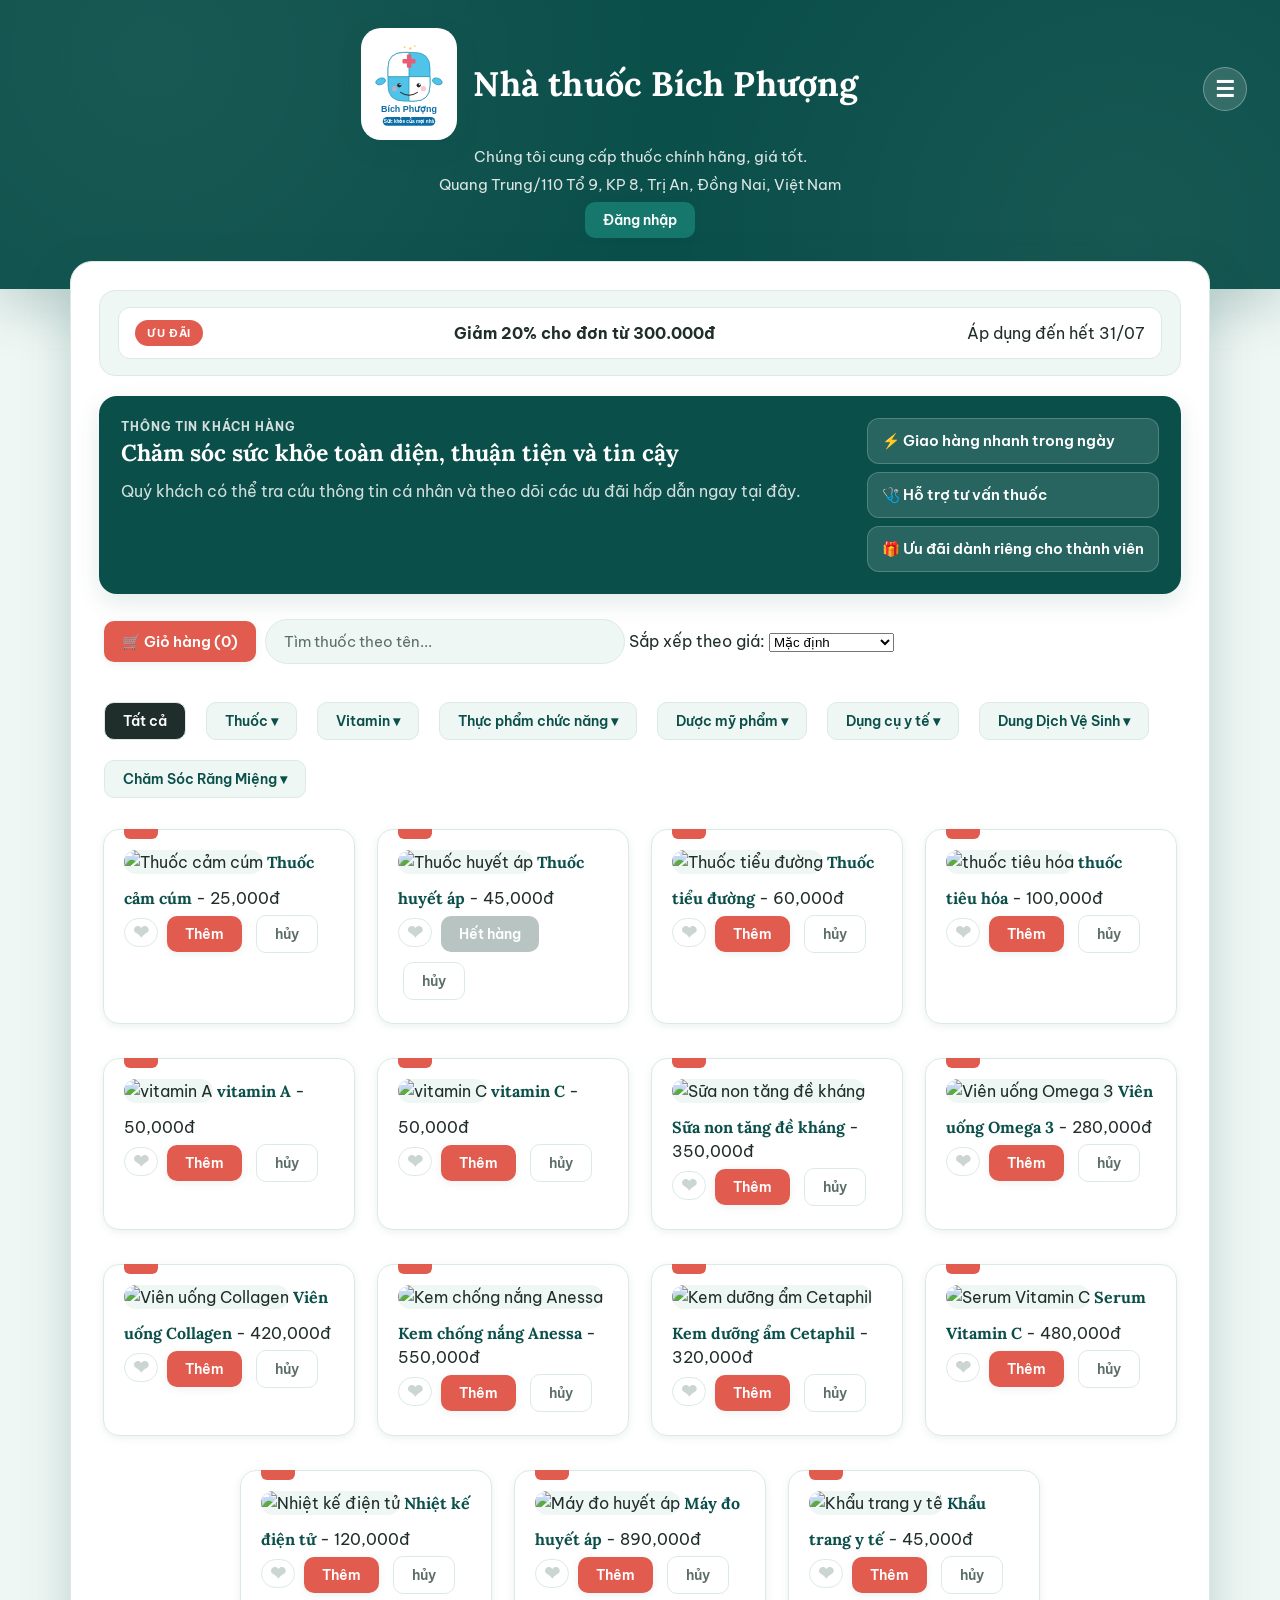
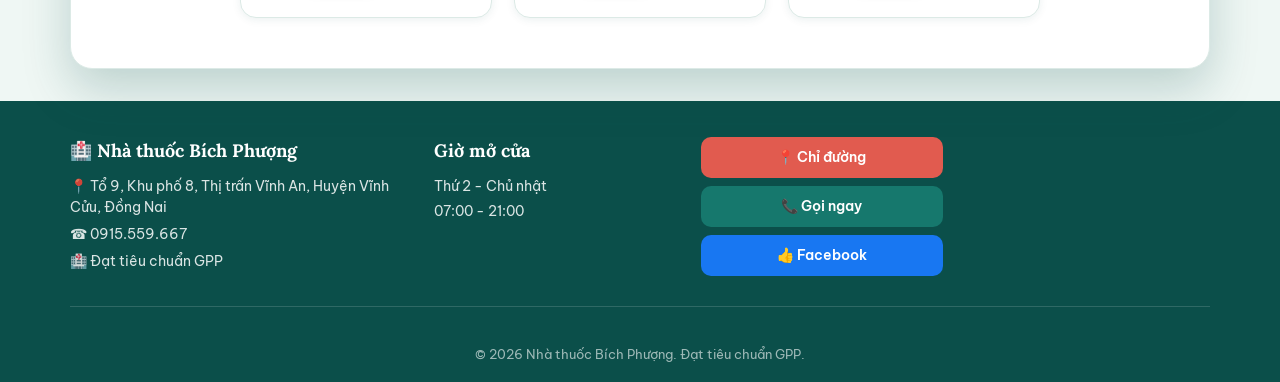
==== index.html @ 880aff7c "update website" ====
<!DOCTYPE html>
<html>

<head>
    <meta charset="UTF-8">
    <title>Nhà thuốc Bích Phượng</title>
    <link rel="stylesheet" href="style.css">
</head>

<body>
    <div class="header">
        <div class="hangTieuDe">
            <img src="linh-vat-bich-phuong-v2.svg" alt="Linh vật Bích Phượng" class="linhVat">
            <h1>Nhà thuốc Bích Phượng</h1>

            <button id="dauBaGach">☰</button>

            <div id="menuBaGach" style="display:none;">
                <div class="mucMenu mucDonHang" data-action="donHang">📋 Đơn hàng của tôi</div>
                <div class="mucMenu mucThongTin" data-action="thongTin">👤 Thông tin cá nhân</div>
                <div class="mucMenu mucYeuThich" id="mucSanPhamYeuThich" data-action="yeuThich">❤️ Lịch sử yêu thích
                </div>
                <div class="mucMenu mucTichDiem" id="mucXemTichDiem" data-action="tichDiem">🎁 Xem tích điểm</div>
                <div id="khungTichDiem" style="display:none;">
                    <p>Điểm hiện tại: <span id="soDiemTich">0</span> điểm</p>
                    <p>1 điểm = 1.000đ</p>
                </div>
                <div class="mucMenu mucHoTro" data-action="hoTro">💬 Hỗ trợ / Liên hệ</div>
            </div>

            <div id="menuChucNang" class="khungMenuChucNang" style="display:none;">
                <div class="khungMenuNoiDung">
                    <div class="khungMenuHeader">
                        <h3 id="tieuDeMenuChucNang">Thông tin</h3>
                        <button id="dongMenuChucNang" type="button">✕</button>
                    </div>
                    <div id="noiDungMenuChucNang" class="khungMenuBody"></div>
                </div>
            </div>
        </div>
        <p>Chúng tôi cung cấp thuốc chính hãng, giá tốt.</p>
        <p>Quang Trung/110 Tổ 9, KP 8, Trị An, Đồng Nai, Việt Nam</p>
        <button id="nutDangNhap">Đăng nhập</button>

        <div class="containerDangNhap" id="containerDangNhap" style="display:none;">

            <div class="formBox formDangKy">
                <form>
                    <h1>Tạo tài khoản</h1>
                    <input type="text" placeholder="Họ tên" id="dkHoTen">
                    <input type="text" placeholder="Tên đăng nhập" id="dkTaiKhoan">
                    <div class="hangMatKhau">
                        <input type="password" placeholder="Mật khẩu" id="dkMatKhau">
                        <button type="button" class="nutHienThiMK" data-target="dkMatKhau">👁️</button>
                    </div>
                    <button type="button" id="nutXacNhanDangKy">Đăng ký</button>

                    <p class="dangnhapbang">Hoặc đăng ký bằng</p>
                    <div class="hangMangXaHoi">
                        <button type="button" class="nutMangXaHoi nutGoogle" data-mang="Gmail">
                            <img src="https://www.google.com/favicon.ico" width="18" alt="Gmail">
                            Gmail
                        </button>
                        <button type="button" class="nutMangXaHoi nutFacebook" data-mang="Facebook">Facebook</button>
                        <button type="button" class="nutMangXaHoi nutZalo" data-mang="Zalo">Zalo</button>
                    </div>
                </form>
            </div>

            <div class="formBox formDangNhap2">
                <form>
                    <h1>Đăng nhập</h1>
                    <input type="text" placeholder="Tên đăng nhập" id="dnTaiKhoan">
                    <div class="hangMatKhau">
                        <input type="password" placeholder="Mật khẩu" id="dnMatKhau">
                        <button type="button" class="nutHienThiMK" data-target="dnMatKhau">👁️</button>
                    </div>
                    <button type="button" id="nutXacNhanDangNhap2">Đăng nhập</button>

                    <p class="dangnhapbang">Hoặc đăng nhập bằng</p>
                    <div class="hangMangXaHoi">
                        <button type="button" class="nutMangXaHoi nutGoogle" data-mang="Gmail">
                            <img src="https://www.google.com/favicon.ico" width="18" alt="Gmail">
                            Gmail
                        </button>
                        <button type="button" class="nutMangXaHoi nutFacebook" data-mang="Facebook">Facebook</button>
                        <button type="button" class="nutMangXaHoi nutZalo" data-mang="Zalo">Zalo</button>
                    </div>
                </form>
            </div>

            <div class="toggleContainer">
                <div class="toggle">
                    <div class="togglePanel toggleLeft">
                        <h1>Chào mừng trở lại!</h1>
                        <p>Đã có tài khoản? Đăng nhập ngay</p>
                        <button type="button" class="nutTrong" id="nutChuyenDangNhap">Đăng nhập</button>
                    </div>
                    <div class="togglePanel toggleRight">
                        <h1>Xin chào!</h1>
                        <p>Chưa có tài khoản? Đăng ký ngay</p>
                        <button type="button" class="nutTrong" id="nutChuyenDangKy">Đăng ký</button>
                    </div>
                </div>
            </div>

            <button type="button" id="dongContainerDangNhap" class="dongContainerDangNhap">✕</button>

        </div>
    </div>

    <div class="noi-dung-chinh">

        <div class="khuVucThongBao">

            <div class="thongBaoStrip">
                <div class="thongBaoItem active">
                    <span class="thongBaoBadge">Ưu đãi</span>
                    <strong>Giảm 20% cho đơn từ 300.000đ</strong>
                    <span>Áp dụng đến hết 31/07</span>
                </div>
                <div class="thongBaoItem">
                    <span class="thongBaoBadge">Sự kiện</span>
                    <strong>Miễn phí giao hàng trong nội thành</strong>
                    <span>Cho đơn hàng từ 200.000đ trở lên</span>
                </div>
                <div class="thongBaoItem">
                    <span class="thongBaoBadge">Thông báo</span>
                    <strong>Nhà thuốc cập nhật hàng mới: vitamin, thực phẩm chức năng</strong>
                    <span>Đặt hàng nhanh chóng, giao tận nơi</span>
                </div>
            </div>
        </div>

        <div id="thongBao" class="thong-bao" aria-live="polite"></div>

        <section class="khuVucHoSo">
            <div class="hoSoCard">
                <div>
                    <p class="tieuDeNho">Thông tin khách hàng</p>
                    <h2>Chăm sóc sức khỏe toàn diện, thuận tiện và tin cậy</h2>
                    <p>Quý khách có thể tra cứu thông tin cá nhân và theo dõi các ưu đãi hấp dẫn ngay tại đây.</p>
                </div>
                <div class="hoSoStats">
                    <div class="statItem">⚡ Giao hàng nhanh trong ngày</div>
                    <div class="statItem">🩺 Hỗ trợ tư vấn thuốc</div>
                    <div class="statItem">🎁 Ưu đãi dành riêng cho thành viên</div>
                </div>
            </div>
        </section>

        <div class="khuVucGioHang">
            <button id="nutGioHangIcon">🛒 Giỏ hàng (<span id="soLuong">0</span>)</button>

            <div id="khungGioHang" style="display:none;">
                <h3>Giỏ hàng của bạn</h3>

                <div id="chiTietGioHang"></div>

                <p class="dongTongTien">Tổng tiền: <span id="tongTien">0</span>đ</p>
                <p class="dongTongTien dongGiamGia" id="dongGiamGia">Giảm giá: 0đ</p>
                <p class="dongTongTien dongDiem" id="dongDiem">Điểm tích lũy: 0 điểm</p>
                <p class="dongTongTien dongCuoi" id="tongSauGiam">Còn lại: 0đ</p>

                <div class="khuVucMaGiamGia">
                    <label for="maGiamGia">Mã giảm giá:</label>
                    <div class="hangMaGiamGia">
                        <input type="text" id="maGiamGia" placeholder="Nhập mã như SALE10">
                        <button type="button" id="nutApDungMaGiamGia">Áp dụng</button>
                        <button type="button" id="nutXoaMaGiamGia">Xóa</button>
                    </div>
                    <p id="thongBaoMaGiamGia" class="thongBaoMaGiamGia">Mã có sẵn: SALE10, WELCOME20</p>
                </div>

                <div class="khuVucTichDiem">
                    <label class="chonDiem">
                        <input type="checkbox" id="dungDiemCheckbox">
                        Dùng điểm tích lũy
                    </label>
                    <p id="thongTinDiemThanhToan" class="thongBaoMaGiamGia">Điểm hiện có: 0 điểm (1 điểm = 1.000đ)</p>
                </div>

                <label for="phuongThucThanhToan">Phương thức thanh toán:</label>
                <select id="phuongThucThanhToan">
                    <option value="tienMat">Tiền mặt</option>
                    <option value="theNganHang">Thẻ ngân hàng</option>
                    <option value="chuyenKhoan">Chuyển khoản</option>
                    <option value="viDienTu">Ví điện tử</option>
                </select>

                <div class="khungThongTinGiaoHang" id="khungThongTinGiaoHang">
                    <button type="button" id="nutThongTinGiaoHang">Thông tin giao hàng</button>

                    <div id="formThongTinGiaoHang" style="display:none;">
                        <label for="hoTenNguoiNhan">Họ tên người nhận:</label>
                        <input type="text" id="hoTenNguoiNhan" placeholder="Nguyễn Văn A">

                        <label for="soDienThoai">Số điện thoại:</label>
                        <input type="tel" id="soDienThoai" placeholder="0123 456 789">

                        <label for="diaChiGiaoHang">Địa chỉ giao hàng:</label>
                        <textarea id="diaChiGiaoHang" rows="3"
                            placeholder="Số nhà, tên đường, phường/xã, quận/huyện, tỉnh/thành"></textarea>

                        <button type="button" id="nutLuuThongTin">Lưu thông tin</button>
                    </div>
                </div>

                <div class="hangNutGioHang">
                    <button id="nutXoaGio">Xóa giỏ hàng</button>
                    <button id="nutThanhToan">Thanh toán</button>
                </div>
            </div>
        </div>

        <input type="text" id="oTimKiem" placeholder="Tìm thuốc theo tên...">
        <label for="oSapXepGia">Sắp xếp theo giá: </label>
        <select id="oSapXepGia">
            <option value="macDinh">Mặc định</option>
            <option value="tang">Giá thấp đến cao</option>
            <option value="giam">Giá cao đến thấp</option>
        </select>

        <div class="menuChinh">
            <button class="nutMoMenu nutTatCa" id="nutTatCaSanPham">Tất cả</button>
            <button class="nutMoMenu" data-nhom="Thuốc">Thuốc ▾</button>
            <button class="nutMoMenu" data-nhom="Vitamin">Vitamin ▾</button>
            <button class="nutMoMenu" data-nhom="Thực phẩm chức năng">Thực phẩm chức năng ▾</button>
            <button class="nutMoMenu" data-nhom="Dược mỹ phẩm">Dược mỹ phẩm ▾</button>
            <button class="nutMoMenu" data-nhom="Dụng cụ y tế">Dụng cụ y tế ▾</button>
            <button class="nutMoMenu" data-nhom="Dung Dịch Vệ Sinh">Dung Dịch Vệ Sinh ▾</button>
            <button class="nutMoMenu" data-nhom="Chăm Sóc Răng Miệng">Chăm Sóc Răng Miệng ▾</button>
        </div>

        <div id="megaMenu" style="display:none;">
            <div class="cotPhai" id="cotPhai"></div>
        </div>

        <div id="khungYeuThich" class="khungYeuThich" style="display:none;">
            <div class="khungYeuThichNoiDung">
                <div class="khungYeuThichHeader">
                    <h3>Danh sách yêu thích</h3>
                    <button id="dongKhungYeuThich" type="button">✕</button>
                </div>
                <div id="noiDungKhungYeuThich" class="khungYeuThichBody"></div>
            </div>
        </div>

        <ol id="dsSanPham"></ol>
    </div>

    <footer class="chanTrang">
        <div class="chanTrangNoiDung">

            <div class="chanTrangCot">
                <h3 class="chanTrangTieuDe">🏥 Nhà thuốc Bích Phượng</h3>
                <p class="chanTrangDong">📍 Tổ 9, Khu phố 8, Thị trấn Vĩnh An, Huyện Vĩnh Cửu, Đồng Nai</p>
                <p class="chanTrangDong">☎ 0915.559.667</p>
                <p class="chanTrangDong">🏥 Đạt tiêu chuẩn GPP</p>
            </div>

            <div class="chanTrangCot">
                <h3 class="chanTrangTieuDe">Giờ mở cửa</h3>
                <div class="gioMoCua">
                    <p>Thứ 2 - Chủ nhật</p>
                    <p>07:00 - 21:00</p>
                </div>
            </div>

            <div class="chanTrangCot chanTrangNutHanhDong">
                <a class="nutChiDuong"
                    href="https://www.google.com/maps/search/?api=1&query=Nh%C3%A0+thu%E1%BB%91c+B%C3%ADch+Ph%C6%B0%E1%BB%A3ng+T%E1%BB%95+9+Khu+ph%E1%BB%91+8+Th%E1%BB%8B+tr%E1%BA%A5n+V%C4%A9nh+An+Huy%E1%BB%87n+V%C4%A9nh+C%E1%BB%ADu+%C4%90%E1%BB%93ng+Nai"
                    target="_blank" rel="noopener noreferrer">
                    📍 Chỉ đường
                </a>

                <a class="nutGoiDien" href="tel:0915559667">
                    📞 Gọi ngay
                </a>

                <a class="nutFacebook"
                    href="https://www.facebook.com/search/top?q=Nh%C3%A0%20thu%E1%BB%91c%20B%C3%ADch%20Ph%C6%B0%E1%BB%A3ng%20%C4%90%E1%BB%93ng%20Nai"
                    target="_blank" rel="noopener noreferrer">
                    👍 Facebook
                </a>
            </div>

        </div>

        <p class="chanTrangBanQuyen">© 2026 Nhà thuốc Bích Phượng. Đạt tiêu chuẩn GPP.</p>
    </footer>

    <script src="script.js"></script>
</body>

</html>
---- style.css ----
@import url('https://fonts.googleapis.com/css2?family=Lora:ital,wght@0,500;0,600;0,700;1,500&family=Be+Vietnam+Pro:wght@400;500;600;700&display=swap');

* {
    box-sizing: border-box;
}

:root {
    --pine: #0B4F4A;
    --teal: #16786D;
    --mint: #EFF7F4;
    --white: #FFFFFF;
    --clay: #E15B4F;
    --clay-dark: #C8453A;
    --ink: #1F2D2B;
    --ink-soft: #5C6E6A;
    --line: #DCEAE6;
    --shadow-sm: 0 2px 8px rgba(11, 79, 74, 0.08);
    --shadow-md: 0 8px 24px rgba(11, 79, 74, 0.12);
    --shadow-lg: 0 20px 48px rgba(11, 79, 74, 0.22);
}

html {
    scroll-behavior: smooth;
}

body {
    font-family: "Be Vietnam Pro", "Segoe UI", sans-serif;
    background: var(--mint);
    margin: 0;
    padding: 0;
    color: var(--ink);
    font-size: 16px;
    line-height: 1.5;
}

h1,
h2,
h3 {
    font-family: "Lora", serif;
}

/*  hàng tiêu đề  */
.header {
    background: var(--pine);
    background-image: radial-gradient(circle at 12% 20%, rgba(255, 255, 255, 0.06) 0, transparent 45%),
        radial-gradient(circle at 88% 80%, rgba(255, 255, 255, 0.05) 0, transparent 40%);
    color: var(--white);
    padding: 28px 24px 46px;
    text-align: center;
    position: relative;
    box-shadow: var(--shadow-lg);
}

.hangTieuDe {
    display: flex;
    align-items: center;
    justify-content: center;
    gap: 16px;
    flex-wrap: wrap;
    position: relative;
    padding-right: 60px;
}

.linhVat {
    width: 96px;
    background: var(--white);
    border-radius: 20px;
    padding: 6px;
    box-shadow: var(--shadow-md);
}

.header h1 {
    color: var(--white);
    margin: 0;
    font-size: 34px;
    font-weight: 700;
    letter-spacing: 0.2px;
}

.header p {
    color: rgba(255, 255, 255, 0.86);
    margin: 6px 0 0;
    font-size: 15px;
}

/* phần chính  */
.noi-dung-chinh {
    background: var(--white);
    max-width: 1140px;
    margin: -28px auto 32px;
    padding: 28px;
    border-radius: 22px;
    box-shadow: var(--shadow-lg);
    position: relative;
    border: 1px solid var(--line);
}

p {
    font-size: 16px;
}

/*  Ô TÌM KIẾM  */
#oTimKiem {
    padding: 12px 18px;
    width: 100%;
    max-width: 360px;
    border: 1.5px solid var(--line);
    border-radius: 999px;
    font-size: 15px;
    margin-bottom: 14px;
    outline: none;
    font-family: inherit;
    background: var(--mint);
    color: var(--ink);
}

#oTimKiem::placeholder {
    color: var(--ink-soft);
}

#oTimKiem:focus {
    border-color: var(--teal);
    background: var(--white);
    box-shadow: 0 0 0 3px rgba(22, 120, 109, 0.15);
}

/*  ĐĂNG NHẬP (form nhanh)  */
#formDangNhap {
    position: fixed;
    top: 50%;
    left: 50%;
    transform: translate(-50%, -50%);
    background: var(--white);
    padding: 30px;
    border-radius: 18px;
    box-shadow: var(--shadow-lg);
    z-index: 100;
    width: min(92vw, 360px);
}

#formDangNhap input {
    display: block;
    width: 100%;
    padding: 10px 12px;
    margin: 8px 0;
    border: 1.5px solid var(--line);
    border-radius: 10px;
    font-family: inherit;
}

.hangMatKhau {
    display: flex;
    align-items: center;
    gap: 6px;
}

.hangMatKhau input {
    flex: 1;
}

.hoacDangNhapBang,
.dangnhapbang {
    text-align: center;
    color: var(--ink-soft);
    font-size: 13px;
    margin: 16px 0 10px;
    text-transform: uppercase;
    letter-spacing: 0.06em;
}

.hangMangXaHoi {
    display: flex;
    flex-direction: column;
    gap: 8px;
}

.nutMangXaHoi {
    display: flex;
    align-items: center;
    justify-content: center;
    gap: 8px;
    width: 100%;
    background: var(--white);
    color: var(--ink);
    border: 1.5px solid var(--line);
    box-shadow: none;
}

.nutGoogle:hover {
    background: #fdeceb;
}

.nutFacebook {
    background: #1877f2;
    color: #fff;
    border-color: #1877f2;
}

.nutFacebook:hover {
    background: #145dbf;
}

.nutZalo {
    background: #0068ff;
    color: #fff;
    border-color: #0068ff;
}

.nutZalo:hover {
    background: #0052cc;
}

/* NÚT DANH MỤC  MENU CHÍNH  */
.danhmuc {
    background: var(--white);
    color: var(--teal);
    border: 1.5px solid var(--line);
    border-radius: 999px;
    padding: 8px 16px;
    font-size: 14px;
    cursor: pointer;
    font-weight: 600;
}

.danhmuc:hover {
    background: var(--teal);
    color: var(--white);
}

.menuChinh {
    display: flex;
    gap: 10px;
    margin: 14px 0 18px;
    position: relative;
    flex-wrap: wrap;
}

.nutMoMenu {
    background: var(--mint);
    color: var(--pine);
    border: 1.5px solid var(--line);
    box-shadow: none;
    font-weight: 600;
}

.nutMoMenu:hover {
    background: var(--pine);
    color: var(--white);
    border-color: var(--pine);
}

.nutTatCa {
    background: var(--ink);
    color: var(--white);
}

.nutTatCa:hover {
    background: #000;
}

#megaMenu {
    position: absolute;
    background: var(--white);
    border: 1px solid var(--line);
    box-shadow: var(--shadow-lg);
    display: flex;
    width: 520px;
    z-index: 50;
    border-radius: 18px;
    overflow: hidden;
    margin-top: 8px;
}

.cotPhai {
    flex: 1;
    padding: 16px;
    display: flex;
    flex-wrap: wrap;
    align-content: flex-start;
    gap: 8px;
}

.mucCotPhai {
    padding: 7px 14px;
    background: var(--mint);
    border-radius: 999px;
    cursor: pointer;
    font-size: 14px;
    color: var(--pine);
    font-weight: 600;
}

.mucCotPhai:hover {
    background: var(--teal);
    color: var(--white);
}

/*  DANH SÁCH SẢN PHẨM  */
ol {
    display: flex;
    justify-content: center;
    flex-wrap: wrap;
    gap: 22px;
    padding: 0;
    margin-top: 20px;
}

li {
    position: relative;
    background: var(--white);
    border: 1px solid var(--line);
    border-radius: 16px;
    padding: 20px 20px 18px;
    margin: 6px 0;
    list-style: none;
    width: 252px;
    text-align: left;
    box-shadow: var(--shadow-sm);
    transition: transform 0.22s ease, box-shadow 0.22s ease;
    animation: hienLen 0.4s ease;
}

li::before {
    content: "";
    position: absolute;
    top: -1px;
    left: 20px;
    width: 34px;
    height: 10px;
    background: var(--clay);
    border-radius: 0 0 6px 6px;
}

li:hover {
    transform: translateY(-6px);
    box-shadow: var(--shadow-md);
    border-color: var(--teal);
}

li img {
    width: 100%;
    height: 140px;
    object-fit: cover;
    border-radius: 12px;
    margin-bottom: 12px;
    background: var(--mint);
}

.tenSanPham {
    font-weight: 700;
    cursor: pointer;
    color: var(--pine);
    font-family: "Lora", serif;
    font-size: 16px;
}

.chitiet {
    background: var(--mint);
    padding: 10px 12px;
    margin-top: 10px;
    border-radius: 10px;
    font-size: 13px;
    text-align: left;
    color: var(--ink-soft);
    border-left: 3px solid var(--clay);
}

@keyframes hienLen {
    from {
        opacity: 0;
        transform: translateY(14px);
    }

    to {
        opacity: 1;
        transform: translateY(0);
    }
}

/*  NÚT BẤM (chung)  */
button {
    background: var(--teal);
    color: var(--white);
    border: none;
    border-radius: 10px;
    padding: 9px 18px;
    margin: 5px;
    font-size: 14px;
    font-weight: 600;
    cursor: pointer;
    font-family: inherit;
    box-shadow: var(--shadow-sm);
    transition: transform 0.15s ease, box-shadow 0.15s ease, background 0.15s ease;
}

button:hover {
    background: var(--pine);
    transform: translateY(-1px);
    box-shadow: var(--shadow-md);
}

button:active {
    transform: translateY(0);
}

button:disabled {
    background: #b7c4c1;
    color: #fff;
    cursor: not-allowed;
    box-shadow: none;
    transform: none;
}

.nutThemGio {
    background: var(--clay);
}

.nutThemGio:hover {
    background: var(--clay-dark);
}

.nutbogio {
    background: var(--white);
    color: var(--ink-soft);
    border: 1.5px solid var(--line);
    box-shadow: none;
}

.nutbogio:hover {
    background: var(--mint);
    color: var(--ink);
}

.nutYeuThich {
    background: var(--white);
    color: #cbd6d3;
    border: 1.5px solid var(--line);
    box-shadow: none;
    padding: 4px 8px;
    margin: 8px 0 0 0;
    font-size: 19px;
    border-radius: 999px;
    line-height: 1;
}

.nutYeuThich:hover {
    transform: scale(1.08);
    box-shadow: none;
}

.nutYeuThich.active {
    background: #fdeceb;
    color: var(--clay);
    border-color: #f4c3bd;
}

/* GIỎ HÀNG  */
.khuVucGioHang {
    position: relative;
    display: inline-block;
    margin-bottom: 16px;
}

#nutGioHangIcon {
    font-size: 15px;
    padding: 11px 18px;
    background: var(--clay);
    color: var(--white);
}

#nutGioHangIcon:hover {
    background: var(--clay-dark);
}

#khungGioHang {
    position: absolute;
    top: 52px;
    left: 0;
    background: var(--white);
    border: 1px solid var(--line);
    border-radius: 18px;
    box-shadow: var(--shadow-lg);
    padding: 22px;
    width: 350px;
    z-index: 80;
}

#khungGioHang h3 {
    margin: 0 0 6px;
    color: var(--pine);
}

#chiTietGioHang {
    font-size: 14px;
    margin-bottom: 10px;
    max-height: 190px;
    overflow-y: auto;
    padding-right: 4px;
}

.sanPhamTrongGio {
    text-align: left;
}

.sanPhamTrongGio p {
    margin: 2px 0;
    font-size: 14px;
}

.sanPhamTrongGio hr {
    border: none;
    border-top: 1px solid var(--line);
    margin: 10px 0;
}

.dongTongTien {
    font-weight: 700;
    font-size: 16px;
    border-top: 1px solid var(--line);
    padding-top: 10px;
    color: var(--pine);
    font-family: "Lora", serif;
}

.dongGiamGia {
    font-size: 14px;
    color: var(--clay-dark);
    font-weight: 600;
}

.dongCuoi {
    color: var(--pine);
    font-size: 15px;
}

#khungGioHang select {
    width: 100%;
    padding: 10px;
    border-radius: 10px;
    border: 1.5px solid var(--line);
    margin: 8px 0;
    font-family: inherit;
}

.khuVucMaGiamGia {
    margin: 10px 0 12px;
    padding: 12px;
    border: 1.5px dashed var(--teal);
    border-radius: 12px;
    background: var(--mint);
}

.khuVucTichDiem {
    margin: 8px 0 12px;
    padding: 12px;
    border: 1.5px dashed var(--clay);
    border-radius: 12px;
    background: #fdf3f2;
}

.chonDiem {
    display: flex;
    align-items: center;
    gap: 8px;
    font-weight: 600;
    color: var(--clay-dark);
}

.chonDiem input {
    width: auto;
    margin: 0;
}

.hangMaGiamGia {
    display: flex;
    gap: 6px;
    flex-wrap: wrap;
    margin-top: 6px;
}

#maGiamGia {
    flex: 1;
    min-width: 140px;
    margin: 0;
}

#nutApDungMaGiamGia,
#nutXoaMaGiamGia {
    padding: 8px 10px;
    margin: 0;
}

.thongBaoMaGiamGia {
    margin: 6px 0 0;
    font-size: 12px;
    color: var(--ink-soft);
}

#khungGioHang input,
#khungGioHang textarea {
    width: 100%;
    padding: 10px;
    border-radius: 10px;
    border: 1.5px solid var(--line);
    margin: 4px 0 8px;
    font-size: 14px;
    font-family: inherit;
}

.khungThongTinGiaoHang {
    margin-top: 10px;
    display: flex;
    flex-direction: column;
}

#nutThongTinGiaoHang {
    width: 100%;
    margin: 0 0 8px;
    background: var(--pine);
}

#formThongTinGiaoHang {
    display: flex;
    flex-direction: column;
    gap: 4px;
    padding: 12px;
    border: 1px solid var(--line);
    border-radius: 12px;
    background: var(--mint);
}

#formThongTinGiaoHang input,
#formThongTinGiaoHang textarea {
    margin: 0 0 6px;
}

.hangNutGioHang {
    display: flex;
    gap: 8px;
    margin-top: 10px;
}

.hangNutGioHang button {
    flex: 1;
}

.hangNutGioHang #nutThanhToan {
    background: var(--clay);
}

.hangNutGioHang #nutThanhToan:hover {
    background: var(--clay-dark);
}

/*  THÔNG BÁO KHUYẾN MÃI  */
.khuVucThongBao {
    margin: 0 0 20px;
    padding: 16px 18px;
    border-radius: 16px;
    background: var(--mint);
    border: 1px solid var(--line);
}

.thongBaoStrip {
    display: grid;
    gap: 10px;
}

.thongBaoItem {
    display: none;
    align-items: center;
    justify-content: space-between;
    gap: 12px;
    padding: 12px 16px;
    border-radius: 12px;
    background: var(--white);
    color: var(--ink);
    border: 1px solid var(--line);
}

.thongBaoItem.active {
    display: flex;
    flex-wrap: wrap;
}

.thongBaoBadge {
    display: inline-flex;
    align-items: center;
    justify-content: center;
    padding: 5px 12px;
    border-radius: 999px;
    background: var(--clay);
    color: var(--white);
    font-size: 11px;
    font-weight: 700;
    text-transform: uppercase;
    letter-spacing: 0.06em;
}

/*   MENU ba gạch */
#dauBaGach {
    position: absolute;
    top: 50%;
    right: 4px;
    transform: translateY(-50%);
    background: rgba(255, 255, 255, 0.14);
    color: var(--white);
    border: 1.5px solid rgba(255, 255, 255, 0.3);
    border-radius: 999px;
    font-size: 22px;
    cursor: pointer;
    box-shadow: none;
    padding: 8px 12px;
    width: 44px;
    height: 44px;
    display: inline-flex;
    align-items: center;
    justify-content: center;
    z-index: 10;
}

#dauBaGach:hover {
    background: rgba(255, 255, 255, 0.24);
}

#dauBaGach:focus-visible {
    outline: 2px solid #fff;
    outline-offset: 2px;
}

#menuBaGach {
    position: absolute;
    top: calc(100% + 10px);
    right: 0;
    width: 270px;
    background: var(--white);
    border-radius: 14px;
    box-shadow: var(--shadow-lg);
    display: none;
    z-index: 999;
    overflow: hidden;
    border: 1px solid var(--line);
}

.mucMenu {
    padding: 13px 16px;
    cursor: pointer;
    border-bottom: 1px solid var(--line);
    color: var(--ink);
    display: flex;
    align-items: center;
    gap: 10px;
    transition: background 0.18s ease, transform 0.18s ease;
    font-weight: 500;
}

.mucMenu:last-child {
    border-bottom: none;
}

.mucMenu:hover {
    background: var(--mint);
    color: var(--pine);
    transform: translateX(3px);
}

#khungTichDiem {
    padding: 12px 16px;
    background: #fdf3f2;
    color: var(--clay-dark);
    border-bottom: 1px solid #f4c3bd;
}

#khungTichDiem p {
    margin: 4px 0;
    font-size: 14px;
}

.dongDiem {
    font-size: 14px;
    color: var(--clay-dark);
    font-weight: 600;
}

/*  khung chức năng */
.khungMenuChucNang {
    position: fixed;
    inset: 0;
    background: rgba(11, 40, 37, 0.55);
    display: flex;
    align-items: center;
    justify-content: center;
    padding: 20px;
    z-index: 400;
}

.khungMenuNoiDung {
    width: min(92vw, 480px);
    background: var(--white);
    border-radius: 18px;
    box-shadow: var(--shadow-lg);
    overflow: hidden;
}

.khungMenuHeader {
    display: flex;
    align-items: center;
    justify-content: space-between;
    padding: 16px 18px;
    border-bottom: 1px solid var(--line);
    background: var(--mint);
}

.khungMenuHeader h3 {
    margin: 0;
    color: var(--pine);
    font-size: 19px;
}

.khungMenuHeader button {
    margin: 0;
    padding: 6px 10px;
    background: var(--white);
    color: var(--pine);
    box-shadow: none;
}

.khungMenuBody {
    padding: 18px;
    color: var(--ink);
}

.khungMenuBody .bangThongTin {
    display: grid;
    gap: 8px;
}

.khungMenuBody .hangThongTin {
    padding: 11px 14px;
    border-radius: 10px;
    background: var(--mint);
    border: 1px solid var(--line);
    font-size: 14.5px;
}

.khungMenuBody .hangThongTin strong {
    color: var(--pine);
}

.hangNutYeuCauDangNhap {
    margin-top: 14px;
    text-align: center;
}

.khungMenuBody .nutKhungMenu {
    margin: 10px 0 0;
    padding: 9px 14px;
    background: var(--clay);
}

/* YÊU THÍCH  */
.khungYeuThich {
    position: fixed;
    inset: 0;
    background: rgba(11, 40, 37, 0.55);
    display: flex;
    align-items: center;
    justify-content: center;
    padding: 20px;
    z-index: 300;
}

.khungYeuThichNoiDung {
    width: min(92vw, 560px);
    max-height: 80vh;
    overflow: hidden;
    background: var(--white);
    border-radius: 20px;
    box-shadow: var(--shadow-lg);
}

.khungYeuThichHeader {
    display: flex;
    align-items: center;
    justify-content: space-between;
    padding: 18px 20px;
    border-bottom: 1px solid var(--line);
    background: var(--mint);
}

.khungYeuThichHeader h3 {
    margin: 0;
    color: var(--pine);
    font-family: "Lora", serif;
}

.khungYeuThichHeader button {
    margin: 0;
    padding: 6px 10px;
    background: var(--white);
    color: var(--pine);
    box-shadow: none;
}

.khungYeuThichBody {
    padding: 18px 20px;
    max-height: calc(80vh - 74px);
    overflow-y: auto;
}

.mucYeuThich {
    display: flex;
    align-items: center;
    justify-content: space-between;
    gap: 12px;
    padding: 12px 0;
    border-bottom: 1px solid var(--line);
}

.mucYeuThich:last-child {
    border-bottom: none;
}

.mucYeuThich strong {
    display: block;
    color: var(--pine);
    font-family: "Lora", serif;
}

.mucYeuThich span {
    color: var(--clay-dark);
    font-size: 14px;
    font-weight: 600;
}

.hangNutYeuThichKhung {
    display: flex;
    gap: 8px;
    flex-wrap: wrap;
}

.hangNutYeuThichKhung button {
    margin: 0;
    padding: 8px 12px;
    font-size: 13px;
}

.nutBoYeuThichKhung {
    background: var(--clay);
}

.nutBoYeuThichKhung:hover {
    background: var(--clay-dark);
}

/*  HỒ SƠ KHÁCH HÀNG*/
.khuVucHoSo {
    margin: 18px 0 22px;
}

.hoSoCard {
    display: flex;
    justify-content: space-between;
    gap: 20px;
    padding: 22px;
    border-radius: 18px;
    background: var(--pine);
    color: var(--white);
    box-shadow: var(--shadow-md);
}

.tieuDeNho {
    margin: 0 0 6px;
    color: rgba(255, 255, 255, 0.75);
    font-size: 12px;
    font-weight: 700;
    text-transform: uppercase;
    letter-spacing: 0.08em;
}

.hoSoCard h2 {
    margin: 0 0 8px;
    color: var(--white);
    font-size: 23px;
}

.hoSoCard p {
    margin: 0;
    color: rgba(255, 255, 255, 0.82);
}

.hoSoStats {
    display: grid;
    gap: 8px;
    min-width: 240px;
}

.statItem {
    padding: 11px 14px;
    border-radius: 12px;
    background: rgba(255, 255, 255, 0.12);
    color: var(--white);
    border: 1px solid rgba(255, 255, 255, 0.2);
    font-weight: 600;
    font-size: 14.5px;
}

/*  THÔNG BÁO NHANH  */
.thong-bao {
    position: fixed;
    top: 18px;
    right: 18px;
    z-index: 999;
    display: flex;
    flex-direction: column;
    gap: 8px;
    pointer-events: none;
}

.thong-bao .thongItem {
    background: var(--pine);
    color: var(--white);
    padding: 12px 18px;
    border-radius: 999px;
    box-shadow: var(--shadow-lg);
    min-width: 220px;
    animation: slideIn 0.25s ease;
    font-size: 14px;
    font-weight: 500;
}

.thong-bao .thongItem.success {
    background: #1a8f5e;
}

.thong-bao .thongItem.error {
    background: var(--clay-dark);
}

@keyframes slideIn {
    from {
        opacity: 0;
        transform: translateY(-8px);
    }

    to {
        opacity: 1;
        transform: translateY(0);
    }
}

/*  ĐĂNG NHẬP  ĐĂNG KÝ TRƯỢT  */
.containerDangNhap {
    position: fixed;
    top: 50%;
    left: 50%;
    transform: translate(-50%, -50%);
    width: min(92vw, 720px);
    min-height: 480px;
    background: var(--white);
    border-radius: 26px;
    box-shadow: var(--shadow-lg);
    overflow: hidden;
    z-index: 100;
}

.containerDangNhap h1 {
    font-size: 26px;
    margin: 0 0 6px;
}

.containerDangNhap .formBox {
    position: absolute;
    top: 0;
    height: 100%;
    width: 50%;
    display: flex;
    align-items: center;
    color: var(--ink);
    text-align: center;
    padding: 40px;
    z-index: 1;
    transition: 0.6s ease-in-out 1.2s, visibility 0s 1.2s;
}

.containerDangNhap .formBox form {
    width: 100%;
}

.containerDangNhap .formBox input {
    width: 100%;
    padding: 11px 12px;
    margin: 8px 0;
    border: 1.5px solid var(--line);
    border-radius: 10px;
    font-family: inherit;
}

.containerDangNhap .hangMatKhau {
    display: flex;
    align-items: center;
    gap: 5px;
}

.containerDangNhap .hangMatKhau input {
    flex: 1;
}

.containerDangNhap .dangnhapbang {
    font-size: 12px;
    margin: 12px 0 8px;
    color: var(--ink-soft);
}

.containerDangNhap .hangMangXaHoi {
    display: flex;
    flex-direction: column;
    gap: 6px;
}

.containerDangNhap .nutMangXaHoi {
    padding: 8px 12px;
    font-size: 13px;
}

.formDangKy {
    left: 0;
    opacity: 0;
    visibility: hidden;
    z-index: 1;
}

.formDangNhap2 {
    left: 0;
    z-index: 2;
    visibility: visible;
}

.containerDangNhap.active .formDangKy {
    transform: translateX(100%);
    opacity: 1;
    visibility: visible;
    z-index: 5;
    animation: hienForm 0.6s;
}

.containerDangNhap.active .formDangNhap2 {
    transform: translateX(100%);
    visibility: hidden;
    transition: 0.6s ease-in-out 0s, visibility 0s 0.6s;
}

.toggleContainer {
    position: absolute;
    top: 0;
    left: 50%;
    width: 50%;
    height: 100%;
    overflow: hidden;
    transition: 0.6s ease-in-out;
    border-radius: 160px 0 0 110px;
    z-index: 1000;
}

.containerDangNhap.active .toggleContainer {
    transform: translateX(-100%);
    border-radius: 0 160px 110px 0;
}

.toggle {
    background: var(--pine);
    height: 100%;
    color: var(--white);
    position: relative;
    left: -100%;
    width: 200%;
    transform: translateX(0);
    transition: 0.6s ease-in-out;
}

.containerDangNhap.active .toggle {
    transform: translateX(50%);
}

.togglePanel {
    position: absolute;
    width: 50%;
    height: 100%;
    display: flex;
    flex-direction: column;
    align-items: center;
    justify-content: center;
    padding: 0 32px;
    text-align: center;
    top: 0;
    transition: 0.6s ease-in-out;
}

.toggleLeft {
    transform: translateX(-200%);
}

.containerDangNhap.active .toggleLeft {
    transform: translateX(0);
}

.toggleRight {
    right: 0;
    transform: translateX(0);
}

.containerDangNhap.active .toggleRight {
    transform: translateX(200%);
}

.nutTrong {
    background: transparent;
    border: 1.5px solid var(--white);
    color: var(--white);
    box-shadow: none;
}

.nutTrong:hover {
    background: rgba(255, 255, 255, 0.14);
}

.dongContainerDangNhap {
    position: absolute;
    top: 14px;
    left: 14px;
    width: 34px;
    height: 34px;
    padding: 0;
    background: var(--white);
    color: var(--pine);
    border: 1.5px solid var(--line);
    box-shadow: none;
    z-index: 1500;
    border-radius: 50%;
}

@keyframes hienForm {

    0%,
    49.99% {
        opacity: 0;
        z-index: 1;
    }

    50%,
    100% {
        opacity: 1;
        z-index: 5;
    }
}

/*  LỊCH SỬ ĐƠN HÀNG  */
.khuVucLichSuDonHang h3 {
    margin-top: 0;
    color: var(--pine);
}

.khuVucLichSuDonHang .donHangItem,
.donHangItem {
    padding: 12px 0;
    border-bottom: 1px solid var(--line);
    color: var(--ink);
    font-size: 14.5px;
}

.khuVucLichSuDonHang .donHangItem:last-child {
    border-bottom: none;
}

/*  RESPONSIVE */
@media (max-width: 700px) {
    body {
        font-size: 15px;
    }

    .header h1 {
        font-size: 25px;
    }

    .noi-dung-chinh {
        padding: 18px;
        margin-top: -16px;
        border-radius: 18px;
    }

    ol {
        flex-direction: column;
        align-items: center;
    }

    li {
        width: 100%;
    }

    #megaMenu {
        width: 100%;
        left: 0;
        right: 0;
    }

    #khungGioHang {
        width: 92vw;
    }

    .thongBaoItem {
        flex-direction: column;
        align-items: flex-start;
    }

    .hoSoCard {
        flex-direction: column;
    }

    .hoSoStats {
        min-width: 0;
    }

    .containerDangNhap .formBox {
        padding: 24px;
    }

    .toggleContainer {
        display: none;
    }

    .containerDangNhap.active .formDangKy {
        transform: none;
        left: 0;
        opacity: 1;
        z-index: 5;
    }

    .containerDangNhap.active .formDangNhap2 {
        display: none;
    }

    .formDangNhap2 {
        width: 100%;
    }

    .formDangKy {
        width: 100%;
    }
}

@media (prefers-reduced-motion: reduce) {
    * {
        animation: none !important;
        transition: none !important;
    }
}

.chanTrang {
    background: var(--pine);
    color: var(--white);
    margin-top: 32px;
    padding: 36px 24px 0;
}

.chanTrangNoiDung {
    max-width: 1140px;
    margin: 0 auto;
    display: grid;
    grid-template-columns: 1.4fr 1fr 1fr 1fr;
    gap: 24px;
    padding-bottom: 28px;
    border-bottom: 1px solid rgba(255, 255, 255, 0.15);
}

.chanTrangCot {
    min-width: 0;
}

.chanTrangTieuDe {
    color: var(--white);
    font-size: 18px;
    margin: 0 0 12px;
}

.chanTrangDong {
    margin: 6px 0;
    color: rgba(255, 255, 255, 0.85);
    font-size: 14px;
}

.diaChi p,
.gioMoCua p {
    margin: 4px 0;
    color: rgba(255, 255, 255, 0.85);
    font-size: 14px;
}

.chanTrangNutHanhDong {
    display: flex;
    flex-direction: column;
    gap: 8px;
}

.chanTrangNutHanhDong a {
    display: inline-flex;
    align-items: center;
    justify-content: center;
    gap: 6px;
    padding: 10px 14px;
    border-radius: 10px;
    text-decoration: none;
    font-size: 14px;
    font-weight: 600;
    color: var(--white);
    transition: transform 0.15s ease, filter 0.15s ease;
}

.chanTrangNutHanhDong a:hover {
    transform: translateY(-2px);
    filter: brightness(1.1);
}

.nutChiDuong {
    background: var(--clay);
}

.nutGoiDien {
    background: var(--teal);
}

.nutFacebook {
    background: #1877f2;
}

.chanTrangBanDo {
    max-width: 1140px;
    margin: 20px auto 0;
    border-radius: 14px;
    overflow: hidden;
    border: 1px solid rgba(255, 255, 255, 0.15);
}

.chanTrangBanQuyen {
    text-align: center;
    color: rgba(255, 255, 255, 0.6);
    font-size: 13px;
    padding: 18px 0;
    margin: 20px 0 0;
}

@media (max-width: 700px) {
    .chanTrangNoiDung {
        grid-template-columns: 1fr;
    }

    .chanTrangNutHanhDong {
        flex-direction: row;
        flex-wrap: wrap;
    }

    .chanTrangNutHanhDong a {
        flex: 1;
        min-width: 140px;
    }
}
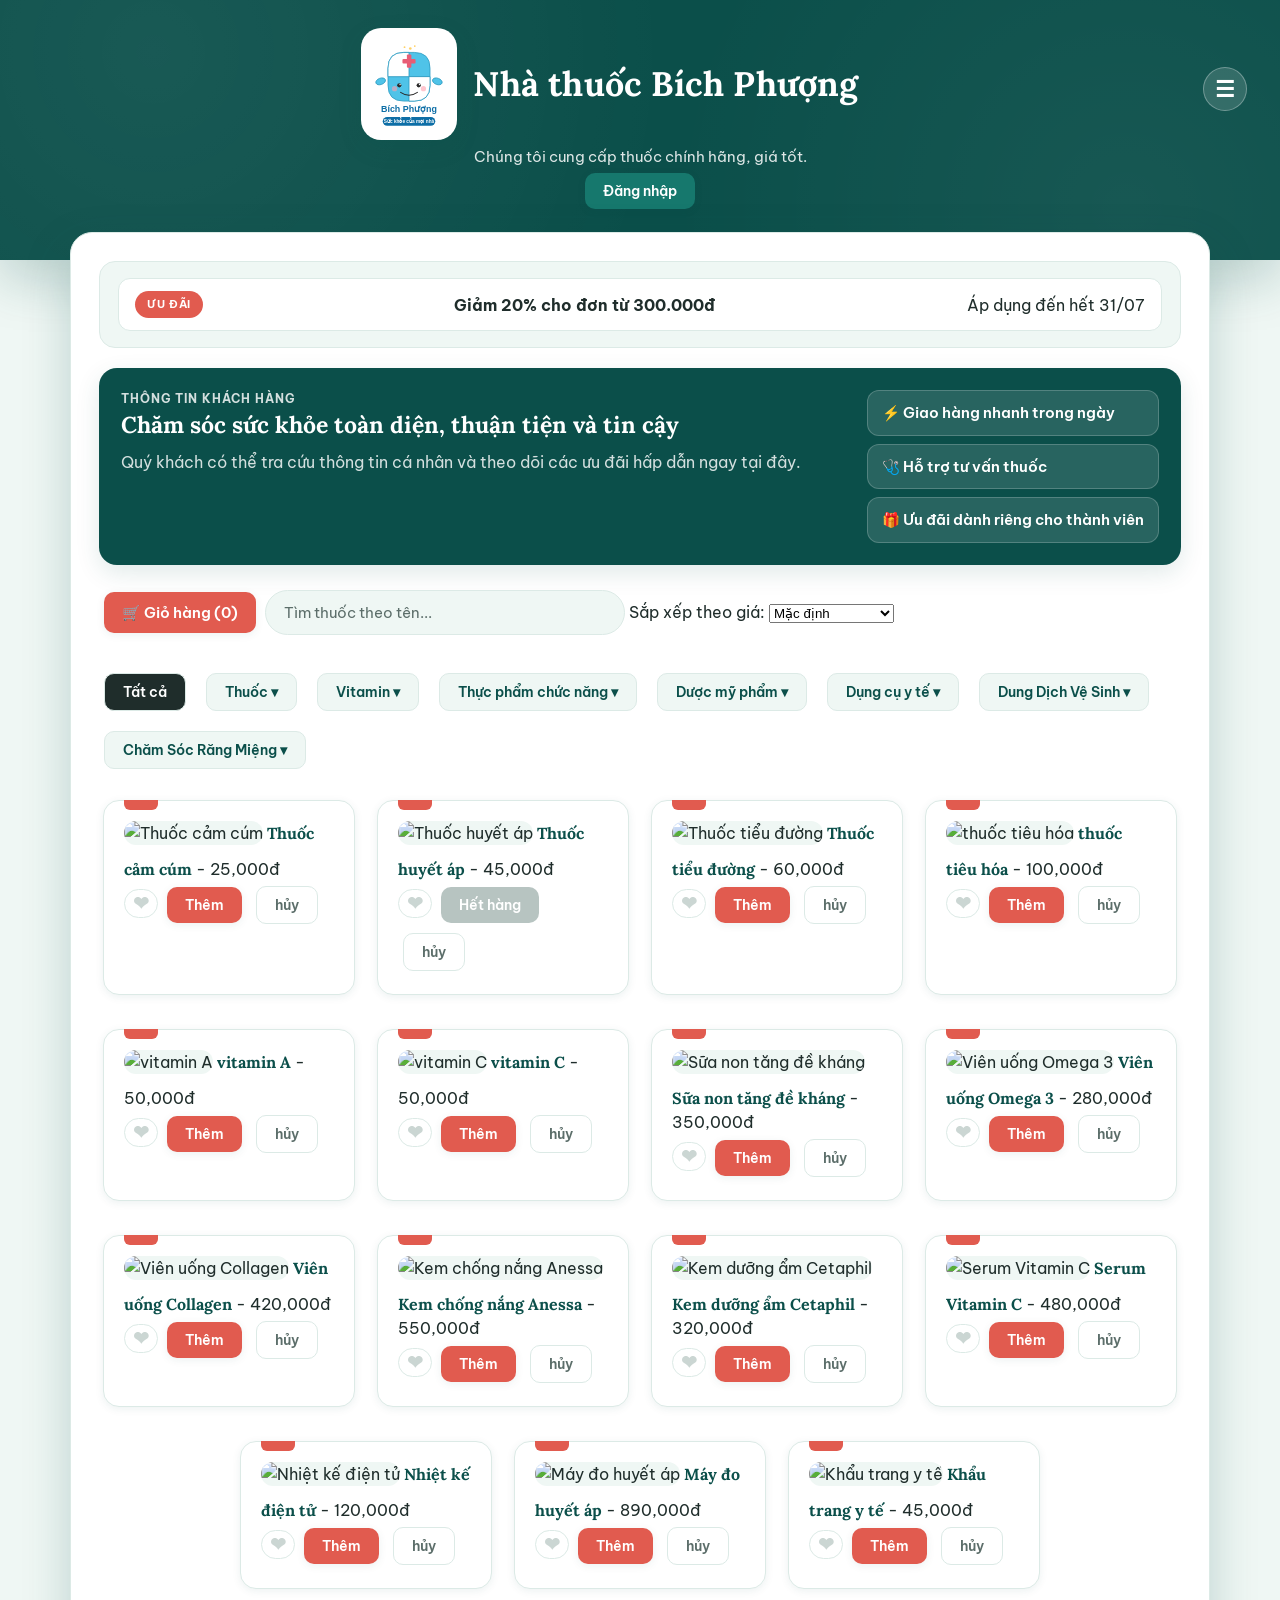
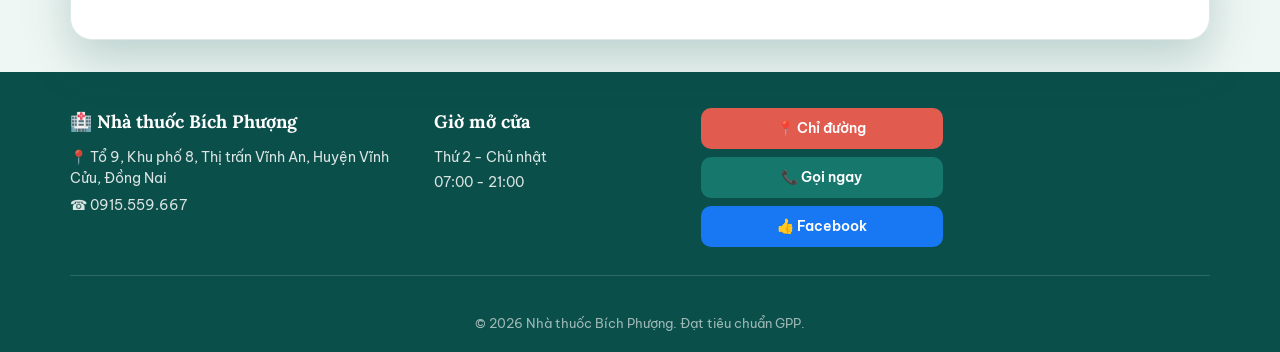
==== commit 84e4a8d5: "update website" ====
--- a/index.html
+++ b/index.html
@@ -39,7 +39,6 @@
             </div>
         </div>
         <p>Chúng tôi cung cấp thuốc chính hãng, giá tốt.</p>
-        <p>Quang Trung/110 Tổ 9, KP 8, Trị An, Đồng Nai, Việt Nam</p>
         <button id="nutDangNhap">Đăng nhập</button>
 
         <div class="containerDangNhap" id="containerDangNhap" style="display:none;">
@@ -256,7 +255,6 @@
                 <h3 class="chanTrangTieuDe">🏥 Nhà thuốc Bích Phượng</h3>
                 <p class="chanTrangDong">📍 Tổ 9, Khu phố 8, Thị trấn Vĩnh An, Huyện Vĩnh Cửu, Đồng Nai</p>
                 <p class="chanTrangDong">☎ 0915.559.667</p>
-                <p class="chanTrangDong">🏥 Đạt tiêu chuẩn GPP</p>
             </div>
 
             <div class="chanTrangCot">
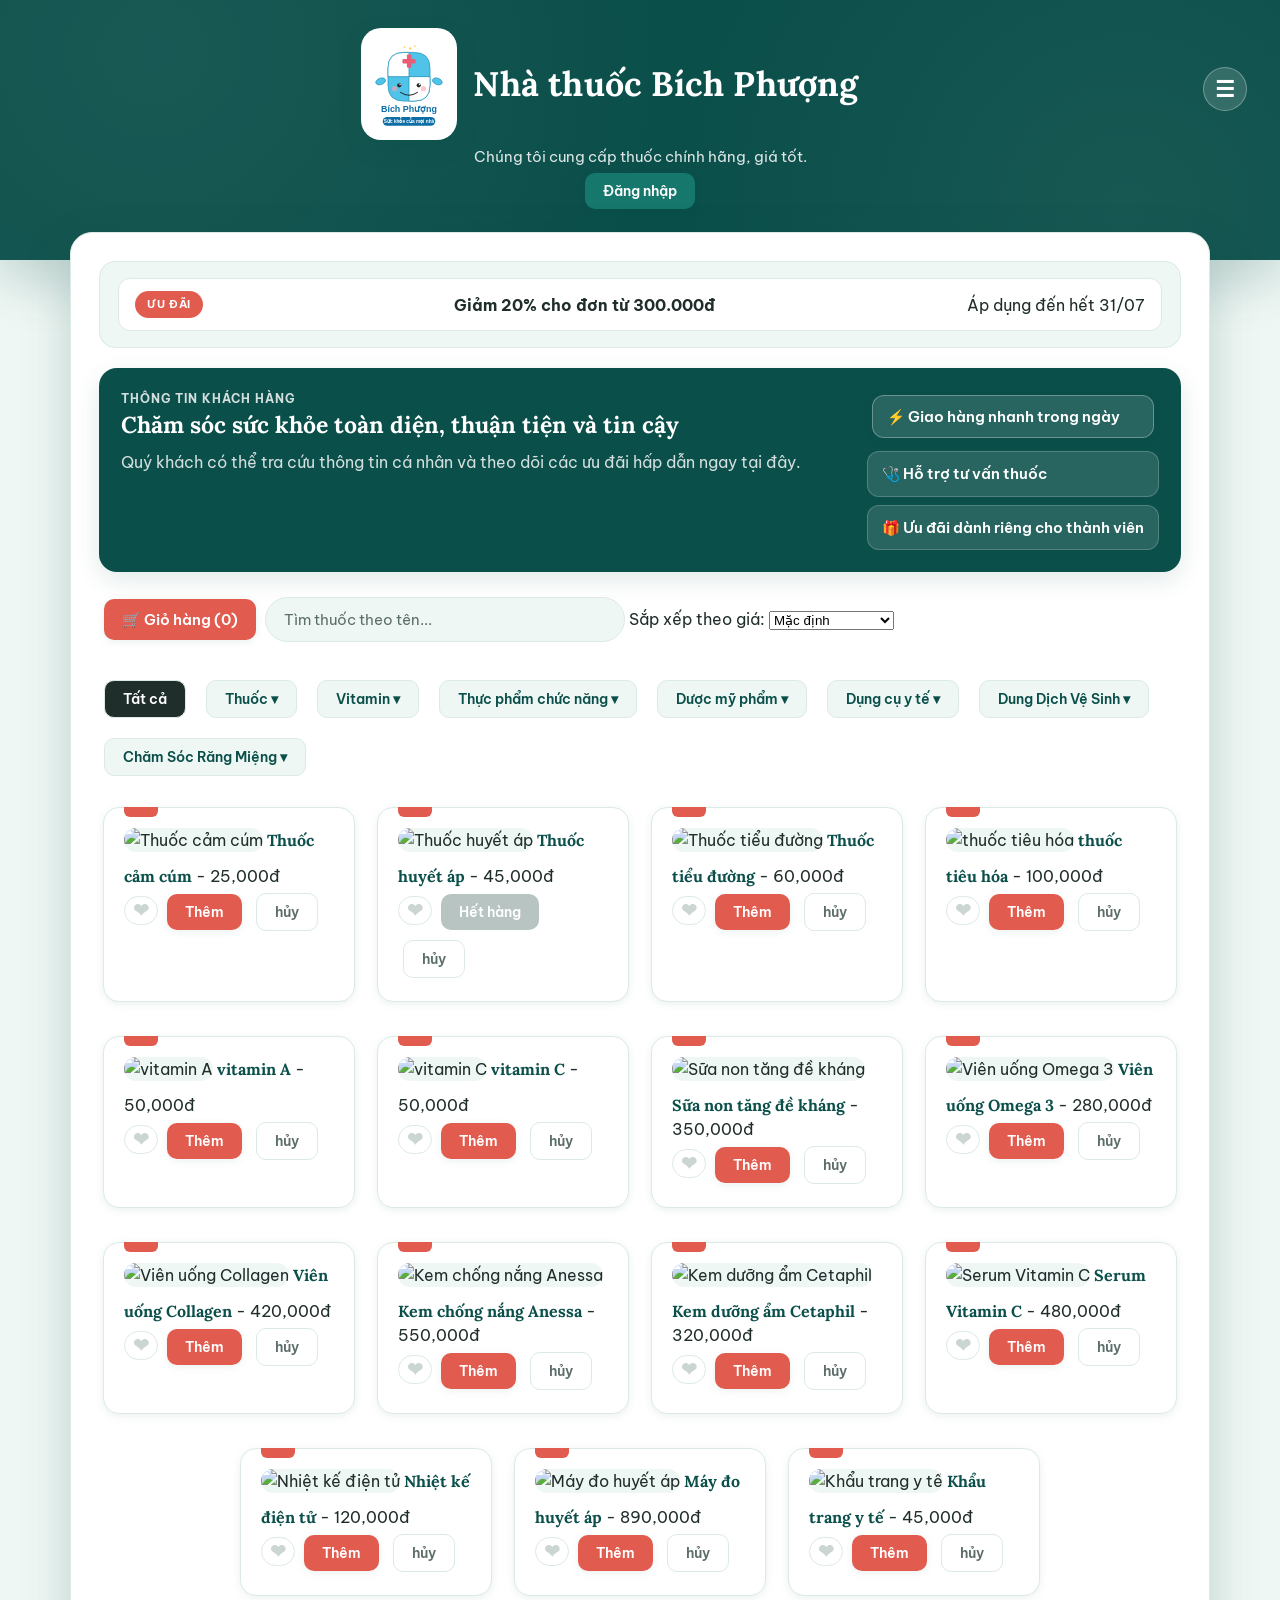
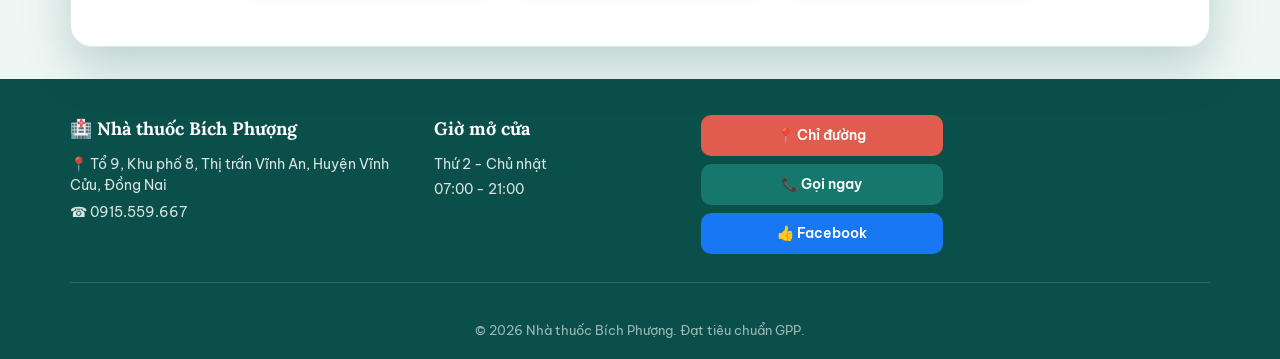
==== commit eaee4a4b: "update website" ====
--- a/index.html
+++ b/index.html
@@ -16,7 +16,7 @@
             <button id="dauBaGach">☰</button>
 
             <div id="menuBaGach" style="display:none;">
-                <div class="mucMenu mucDonHang" data-action="donHang">📋 Đơn hàng của tôi</div>
+                <div class="mucMenu" id="mucDonHang" data-action="donHang">📋 Đơn hàng của tôi</div>
                 <div class="mucMenu mucThongTin" data-action="thongTin">👤 Thông tin cá nhân</div>
                 <div class="mucMenu mucYeuThich" id="mucSanPhamYeuThich" data-action="yeuThich">❤️ Lịch sử yêu thích
                 </div>
@@ -141,12 +141,121 @@
                     <p>Quý khách có thể tra cứu thông tin cá nhân và theo dõi các ưu đãi hấp dẫn ngay tại đây.</p>
                 </div>
                 <div class="hoSoStats">
-                    <div class="statItem">⚡ Giao hàng nhanh trong ngày</div>
+                    <button type="button" class="statItem statItemNut" id="nutGiaoHangNhanh">⚡ Giao hàng nhanh trong
+                        ngày</button>
                     <div class="statItem">🩺 Hỗ trợ tư vấn thuốc</div>
                     <div class="statItem">🎁 Ưu đãi dành riêng cho thành viên</div>
                 </div>
             </div>
         </section>
+
+        <div id="hopThoaiGiaoHang" class="hopThoaiGiaoHang">
+
+            <div class="nenMo"></div>
+            <div class="cuaSoGiaoHang">
+                <div class="tieuDeGiaoHang">
+                    <div>
+                        <h2>🚚 Giao hàng nhanh</h2>
+                        <p>Kiểm tra địa chỉ của bạn có thuộc khu vực giao hàng hay không.</p>
+                    </div>
+                    <button id="dongHopThoaiGiaoHang">
+                        ✕
+                    </button>
+                </div>
+
+                <div class="noiDungGiaoHang">
+
+                    <div class="cotTrai">
+
+                        <h3>Thông tin giao hàng</h3>
+                        <label>Tỉnh / Thành phố</label>
+
+                        <select id="tinhThanh">
+                            <option value="">-- Chọn --</option>
+                            <option>Đồng Nai</option>
+                        </select>
+
+                        <label>Quận / Huyện</label>
+
+                        <select id="quanHuyen">
+                            <option value="">-- Chọn --</option>
+                            <option>Vĩnh Cửu</option>
+                        </select>
+
+                        <label>Xã / Thị trấn</label>
+
+                        <select id="xaPhuong">
+                            <option value="">-- Chọn --</option>
+                            <option>Vĩnh An</option>
+                            <option>Tân Bình</option>
+                            <option>Thạnh Phú</option>
+                            <option>Mã Đà</option>
+                            <option>Hiếu Liêm</option>
+                            <option>Bình Lợi</option>
+                            <option>Biên Hòa</option>
+                            <option>Trảng Bom</option>
+                        </select>
+
+                        <label>Địa chỉ chi tiết</label>
+
+                        <input id="diaChiChiTiet" type="text" placeholder="Ví dụ: 110 Quang Trung, Tổ 9 KP8">
+                        <label>Số điện thoại</label>
+
+                        <input id="soDienThoaiGiaoHang" type="text" placeholder="09xxxxxxxx">
+                        <button id="kiemTraKhuVuc">
+                            🔍 Kiểm tra khu vực
+                        </button>
+                    </div>
+
+                    <div class="cotPhai">
+                        <div class="theThongTin">
+                            <h3>Kết quả</h3>
+                            <div id="ketQuaKhuVuc">
+                                <img src="https://cdn-icons-png.flaticon.com/512/684/684908.png" width="80">
+                                <p>
+                                    Nhập địa chỉ rồi bấm
+                                    <b>Kiểm tra khu vực</b>
+                                </p>
+                            </div>
+                        </div>
+
+                        <div class="theThongTin">
+                            <h3>Thông tin cửa hàng</h3>
+                            <table class="bangThongTin">
+                                <tr>
+                                    <td>Địa chỉ</td>
+                                    <td>
+                                        110 Quang Trung<br>
+                                        KP8, TT Vĩnh An<br>
+                                        Vĩnh Cửu, Đồng Nai
+                                    </td>
+                                </tr>
+
+                                <tr>
+                                    <td>Giờ mở cửa</td>
+                                    <td>
+                                        07:00 - 21:00
+                                    </td>
+                                </tr>
+
+                                <tr>
+                                    <td>Hotline</td>
+                                    <td>
+                                        0915559667
+                                    </td>
+                                </tr>
+                            </table>
+                        </div>
+                    </div>
+                </div>
+
+                <div class="chanHopThoai">
+                    <button id="xacNhanDatHang">
+                        ✅ Tiếp tục đặt hàng
+                    </button>
+                </div>
+            </div>
+        </div>
 
         <div class="khuVucGioHang">
             <button id="nutGioHangIcon">🛒 Giỏ hàng (<span id="soLuong">0</span>)</button>
@@ -179,8 +288,8 @@
                     <p id="thongTinDiemThanhToan" class="thongBaoMaGiamGia">Điểm hiện có: 0 điểm (1 điểm = 1.000đ)</p>
                 </div>
 
-                <label for="phuongThucThanhToan">Phương thức thanh toán:</label>
-                <select id="phuongThucThanhToan">
+                <label for="ophuongThucThanhToan">Phương thức thanh toán:</label>
+                <select id="ophuongThucThanhToan">
                     <option value="tienMat">Tiền mặt</option>
                     <option value="theNganHang">Thẻ ngân hàng</option>
                     <option value="chuyenKhoan">Chuyển khoản</option>
--- a/style.css
+++ b/style.css
@@ -1005,6 +1005,18 @@
     font-size: 14.5px;
 }
 
+.statItemNut {
+    cursor: pointer;
+    text-align: left;
+    border: 1px solid rgba(255, 255, 255, 0.3);
+    transition: transform 0.15s ease, background 0.15s ease;
+}
+
+.statItemNut:hover {
+    background: rgba(255, 255, 255, 0.22);
+    transform: translateY(-2px);
+}
+
 /*  THÔNG BÁO NHANH  */
 .thong-bao {
     position: fixed;
@@ -1462,4 +1474,304 @@
         flex: 1;
         min-width: 140px;
     }
+}
+
+.hopThoaiGiaoHang {
+    position: fixed;
+    inset: 0;
+    display: none;
+    justify-content: center;
+    align-items: center;
+    z-index: 5000;
+    font-family: "Segoe UI", sans-serif;
+}
+
+.nenMo {
+    position: absolute;
+    inset: 0;
+    background: rgba(0, 0, 0, .55);
+    backdrop-filter: blur(4px);
+}
+
+.cuaSoGiaoHang {
+    position: relative;
+    width: 1100px;
+    max-width: 95%;
+    background: #fff;
+    border-radius: 18px;
+    overflow: hidden;
+    box-shadow: 0 20px 60px rgba(0, 0, 0, .35);
+    animation: hienHop .25s ease;
+}
+
+@keyframes hienHop {
+
+    from {
+        transform: translateY(40px);
+        opacity: 0;
+    }
+
+    to {
+        transform: translateY(0);
+        opacity: 1;
+    }
+}
+
+.tieuDeGiaoHang {
+    display: flex;
+    justify-content: space-between;
+    align-items: center;
+    padding: 25px 35px;
+    color: white;
+    background: linear-gradient(135deg, #0a6cf1, #00bcd4);
+}
+
+.tieuDeGiaoHang h2 {
+    margin: 0;
+    font-size: 28px;
+}
+
+.tieuDeGiaoHang p {
+    margin-top: 8px;
+    font-size: 15px;
+}
+
+#dongHopThoaiGiaoHang {
+    width: 45px;
+    height: 45px;
+    border: none;
+    border-radius: 50%;
+    background: white;
+    color: #333;
+    font-size: 22px;
+    cursor: pointer;
+}
+
+#dongHopThoaiGiaoHang:hover {
+    transform: rotate(90deg);
+}
+
+.noiDungGiaoHang {
+    display: flex;
+    gap: 35px;
+    padding: 35px;
+}
+
+.cotTrai {
+    flex: 1;
+}
+
+.cotPhai {
+    width: 360px;
+}
+
+.cotTrai h3,
+.cotPhai h3 {
+    color: #0a6cf1;
+    margin-top: 0;
+}
+
+.cotTrai label {
+    display: block;
+    margin-top: 18px;
+    margin-bottom: 8px;
+    font-weight: bold;
+}
+
+.cotTrai input,
+.cotTrai select {
+    width: 100%;
+    padding: 12px;
+    border: 1px solid #ccc;
+    border-radius: 8px;
+    font-size: 15px;
+    transition: .2s;
+}
+
+.cotTrai input:focus,
+.cotTrai select:focus {
+    border-color: #0a6cf1;
+    outline: none;
+    box-shadow: 0 0 8px rgba(10, 108, 241, .2);
+}
+
+#kiemTraKhuVuc {
+    width: 100%;
+    margin-top: 25px;
+    padding: 14px;
+    font-size: 17px;
+    border: none;
+    border-radius: 8px;
+    background: #0a6cf1;
+    color: white;
+    cursor: pointer;
+}
+
+#kiemTraKhuVuc:hover {
+    background: #0054d1;
+}
+
+.theThongTin {
+    background: #f8fbff;
+    border: 1px solid #dde9ff;
+    border-radius: 12px;
+    padding: 20px;
+    margin-bottom: 20px;
+}
+
+#ketQuaKhuVuc {
+    text-align: center;
+    color: #666;
+    padding: 20px;
+}
+
+#ketQuaKhuVuc img {
+    margin-bottom: 15px;
+}
+
+.bangThongTin {
+    width: 100%;
+    border-collapse: collapse;
+}
+
+.bangThongTin td {
+    padding: 10px;
+    border-bottom: 1px solid #eee;
+    vertical-align: top;
+}
+
+.bangThongTin td:first-child {
+    font-weight: bold;
+    width: 110px;
+}
+
+.chanHopThoai {
+    padding: 20px 35px;
+    background: #f6f6f6;
+    text-align: right;
+}
+
+#xacNhanDatHang {
+    background: #00b14f;
+    color: white;
+    border: none;
+    border-radius: 8px;
+    padding: 14px 30px;
+    font-size: 17px;
+    cursor: pointer;
+}
+
+#xacNhanDatHang:hover {
+    background: #009744;
+}
+
+.thanhCong {
+    color: #0a8d39;
+    font-weight: bold;
+    font-size: 20px;
+}
+
+.canhBao {
+    color: #ff9800;
+    font-weight: bold;
+    font-size: 20px;
+}
+
+.thatBai {
+    color: #e53935;
+    font-weight: bold;
+    font-size: 20px;
+}
+
+.theKetQua {
+    border-radius: 12px;
+    padding: 18px;
+    margin-top: 15px;
+    text-align: left;
+    background: white;
+    border: 1px solid #ddd;
+}
+
+.theKetQua h4 {
+    margin-top: 0;
+    color: #0a6cf1;
+}
+
+.theKetQua p {
+    margin: 8px 0;
+}
+
+@media(max-width:900px) {
+
+    .noiDungGiaoHang {
+        flex-direction: column;
+    }
+
+    .cotPhai {
+        width: 100%;
+    }
+
+    .cuaSoGiaoHang {
+        width: 96%;
+    }
+
+    .tieuDeGiaoHang {
+        padding: 20px;
+    }
+}
+
+.donHangItem {
+
+    background: #fff;
+
+    border: 1px solid #ddd;
+
+    border-radius: 12px;
+
+    padding: 15px;
+
+    margin-bottom: 18px;
+
+}
+
+.donHangHeader {
+
+    display: flex;
+
+    justify-content: space-between;
+
+    align-items: center;
+
+    margin-bottom: 10px;
+
+}
+
+.trangThaiDon {
+
+    background: #28a745;
+
+    color: white;
+
+    padding: 6px 12px;
+
+    border-radius: 30px;
+
+    font-size: 13px;
+
+    font-weight: bold;
+
+}
+
+.donHangItem ul {
+
+    margin-top: 10px;
+
+    padding-left: 20px;
+
+}
+
+.donHangItem li {
+
+    margin: 5px 0;
+
 }
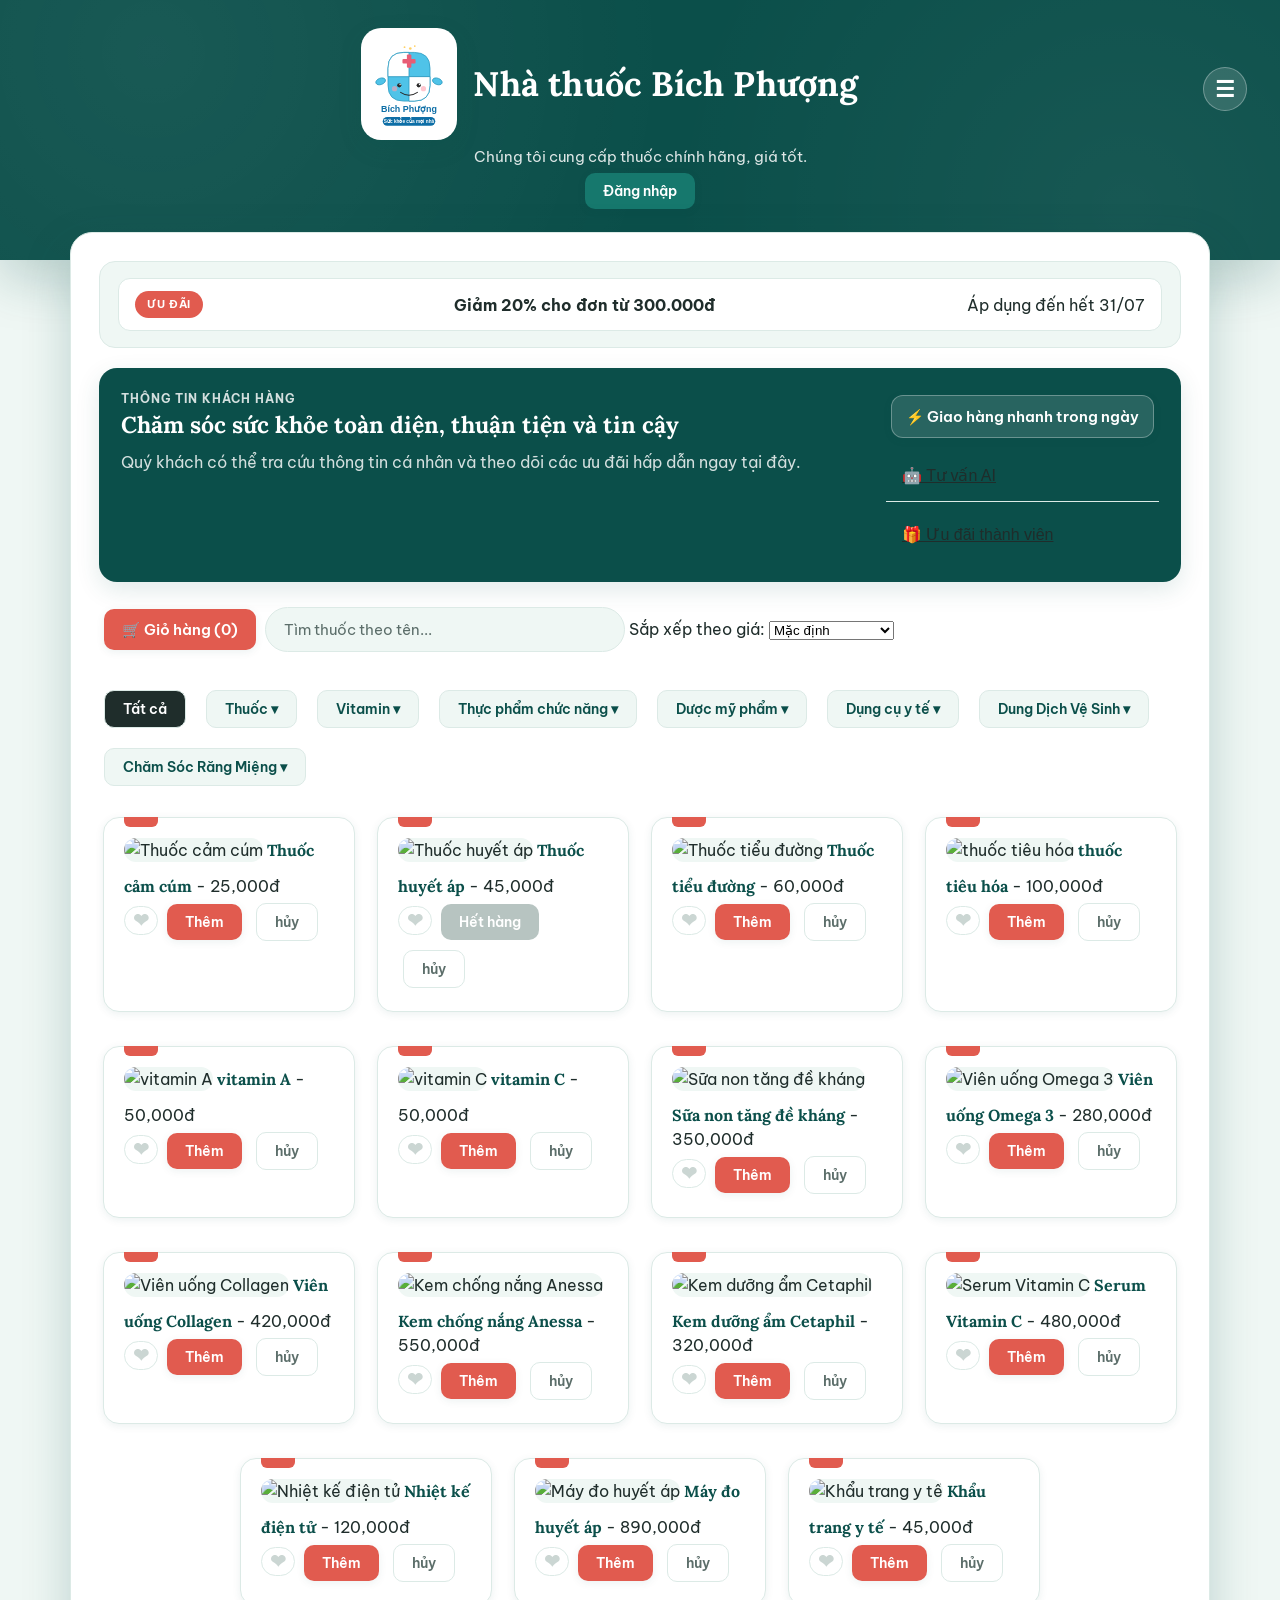
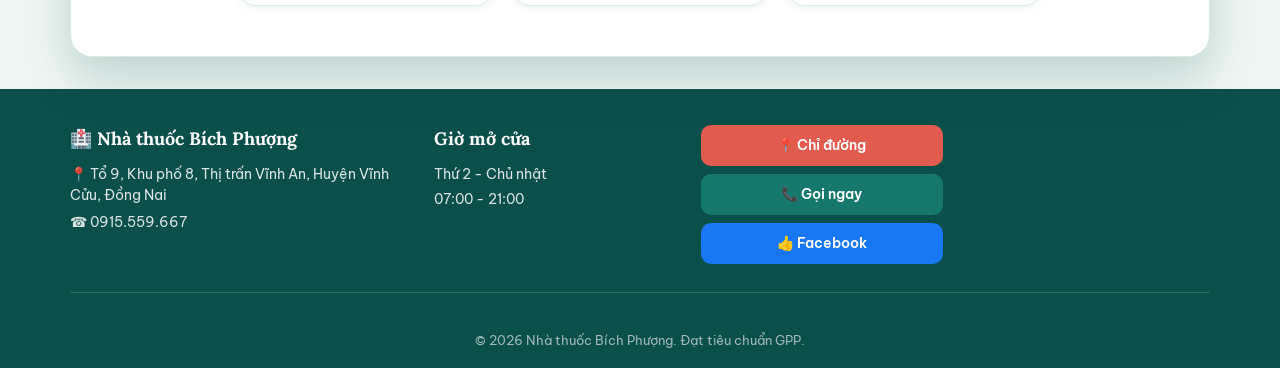
==== commit 7805c1f6: "update website" ====
--- a/index.html
+++ b/index.html
@@ -5,6 +5,7 @@
     <meta charset="UTF-8">
     <title>Nhà thuốc Bích Phượng</title>
     <link rel="stylesheet" href="style.css">
+    <meta name="viewport" content="width=device-width, initial-scale=1.0">
 </head>
 
 <body>
@@ -143,8 +144,12 @@
                 <div class="hoSoStats">
                     <button type="button" class="statItem statItemNut" id="nutGiaoHangNhanh">⚡ Giao hàng nhanh trong
                         ngày</button>
-                    <div class="statItem">🩺 Hỗ trợ tư vấn thuốc</div>
-                    <div class="statItem">🎁 Ưu đãi dành riêng cho thành viên</div>
+                    <a href="pages/ai-tu-van.html" class="mucMenu">
+                        🤖 Tư vấn AI
+                    </a>
+                    <a href="pages/uu-dai-thanh-vien.html" class="mucMenu">
+                        🎁 Ưu đãi thành viên
+                    </a>
                 </div>
             </div>
         </section>
@@ -156,7 +161,7 @@
                 <div class="tieuDeGiaoHang">
                     <div>
                         <h2>🚚 Giao hàng nhanh</h2>
-                        <p>Kiểm tra địa chỉ của bạn có thuộc khu vực giao hàng hay không.</p>
+                        <p>Kiểm tra địa chỉ của bạn có thuộc khu vực giao nhanh hay không.</p>
                     </div>
                     <button id="dongHopThoaiGiaoHang">
                         ✕
--- a/style.css
+++ b/style.css
@@ -39,7 +39,8 @@
     font-family: "Lora", serif;
 }
 
-/*  hàng tiêu đề  */
+/*  -----------------------------------------hàng tiêu đề  */
+
 .header {
     background: var(--pine);
     background-image: radial-gradient(circle at 12% 20%, rgba(255, 255, 255, 0.06) 0, transparent 45%),
@@ -83,7 +84,7 @@
     font-size: 15px;
 }
 
-/* phần chính  */
+/*--------------------------------------------- phần chính  */
 .noi-dung-chinh {
     background: var(--white);
     max-width: 1140px;
@@ -99,7 +100,7 @@
     font-size: 16px;
 }
 
-/*  Ô TÌM KIẾM  */
+/* ------------------------------------------ Ô TÌM KIẾM  */
 #oTimKiem {
     padding: 12px 18px;
     width: 100%;
@@ -124,7 +125,7 @@
     box-shadow: 0 0 0 3px rgba(22, 120, 109, 0.15);
 }
 
-/*  ĐĂNG NHẬP (form nhanh)  */
+/* ---------------------------------------------ĐĂNG NHẬP (form nhanh)  */
 #formDangNhap {
     position: fixed;
     top: 50%;
@@ -210,7 +211,7 @@
     background: #0052cc;
 }
 
-/* NÚT DANH MỤC  MENU CHÍNH  */
+/* ------------------------------------------NÚT DANH MỤC  MENU CHÍNH  */
 .danhmuc {
     background: var(--white);
     color: var(--teal);
@@ -295,7 +296,7 @@
     color: var(--white);
 }
 
-/*  DANH SÁCH SẢN PHẨM  */
+/* ---------------------------------------- DANH SÁCH SẢN PHẨM  */
 ol {
     display: flex;
     justify-content: center;
@@ -377,7 +378,7 @@
     }
 }
 
-/*  NÚT BẤM (chung)  */
+/*  --------------------------------------------NÚT BẤM (chung)  */
 button {
     background: var(--teal);
     color: var(--white);
@@ -697,7 +698,7 @@
     letter-spacing: 0.06em;
 }
 
-/*   MENU ba gạch */
+/*  ---------------------------------------------------- MENU ba gạch */
 #dauBaGach {
     position: absolute;
     top: 50%;
@@ -858,7 +859,7 @@
     background: var(--clay);
 }
 
-/* YÊU THÍCH  */
+/* ------------------------------------------------YÊU THÍCH  */
 .khungYeuThich {
     position: fixed;
     inset: 0;
@@ -1061,7 +1062,7 @@
     }
 }
 
-/*  ĐĂNG NHẬP  ĐĂNG KÝ TRƯỢT  */
+/*  --------------------------------------ĐĂNG NHẬP  ĐĂNG KÝ TRƯỢT  */
 .containerDangNhap {
     position: fixed;
     top: 50%;
@@ -1284,7 +1285,7 @@
     border-bottom: none;
 }
 
-/*  RESPONSIVE */
+/*  -------------------------------------phản hồi nhanh */
 @media (max-width: 700px) {
     body {
         font-size: 15px;
@@ -1495,8 +1496,8 @@
 
 .cuaSoGiaoHang {
     position: relative;
-    width: 1100px;
-    max-width: 95%;
+    width: 95%;
+    max-width: 1100px;
     background: #fff;
     border-radius: 18px;
     overflow: hidden;
@@ -1558,11 +1559,14 @@
 }
 
 .cotTrai {
-    flex: 1;
+    flex: 1 1 60%;
+    min-width: 0;
 }
 
 .cotPhai {
-    width: 360px;
+    flex: 1 1 40%;
+    width: auto;
+    min-width: 280px;
 }
 
 .cotTrai h3,
@@ -1721,57 +1725,524 @@
 }
 
 .donHangItem {
-
     background: #fff;
-
     border: 1px solid #ddd;
-
     border-radius: 12px;
-
     padding: 15px;
-
     margin-bottom: 18px;
-
 }
 
 .donHangHeader {
-
-    display: flex;
-
+    display: flex;
     justify-content: space-between;
-
-    align-items: center;
-
+    align-items: center;
     margin-bottom: 10px;
-
 }
 
 .trangThaiDon {
-
     background: #28a745;
-
     color: white;
-
     padding: 6px 12px;
-
     border-radius: 30px;
-
     font-size: 13px;
-
     font-weight: bold;
-
 }
 
 .donHangItem ul {
-
     margin-top: 10px;
-
     padding-left: 20px;
-
 }
 
 .donHangItem li {
-
     margin: 5px 0;
-
+}
+
+/* ------------------------------------------ TRANG TƯ VẤN AI  */
+.trangTuVanAI {
+    background: var(--mint);
+    margin: 0;
+    height: 100vh;
+    display: flex;
+    flex-direction: column;
+    overflow: hidden;
+}
+
+.headerTuVan {
+    background: var(--pine);
+    color: var(--white);
+    padding: 14px 24px;
+    display: flex;
+    align-items: center;
+    justify-content: space-between;
+    box-shadow: var(--shadow-md);
+    flex-shrink: 0;
+}
+
+.logoTuVan {
+    display: flex;
+    align-items: center;
+    gap: 12px;
+    text-decoration: none;
+    color: var(--white);
+}
+
+.logoAnhTuVan {
+    width: 42px;
+    background: var(--white);
+    border-radius: 10px;
+    padding: 3px;
+}
+
+.logoTuVan h1 {
+    font-size: 17px;
+    margin: 0;
+    color: var(--white);
+}
+
+.logoTuVan p {
+    font-size: 12px;
+    margin: 2px 0 0;
+    color: rgba(255, 255, 255, 0.8);
+}
+
+.nutVeTrangChu {
+    color: var(--white);
+    text-decoration: none;
+    background: rgba(255, 255, 255, 0.15);
+    padding: 8px 14px;
+    border-radius: 999px;
+    font-size: 14px;
+}
+
+.khungTuVanChinh {
+    display: flex;
+    flex: 1;
+    overflow: hidden;
+}
+
+.menuTuVanTrai {
+    width: 240px;
+    background: var(--white);
+    border-right: 1px solid var(--line);
+    padding: 18px;
+    overflow-y: auto;
+    flex-shrink: 0;
+}
+
+.menuTuVanTrai h3 {
+    font-size: 12px;
+    text-transform: uppercase;
+    color: var(--ink-soft);
+    letter-spacing: 0.06em;
+    margin: 18px 0 8px;
+}
+
+.mucLichSuChat,
+.mucCongCu {
+    padding: 10px 12px;
+    border-radius: 10px;
+    cursor: pointer;
+    font-size: 14px;
+    color: var(--ink);
+    margin-bottom: 4px;
+}
+
+.mucLichSuChat:hover,
+.mucCongCu:hover {
+    background: var(--mint);
+}
+
+.mucLichSuChat.active {
+    background: var(--pine);
+    color: var(--white);
+}
+
+.khungChat {
+    flex: 1;
+    display: flex;
+    flex-direction: column;
+    background: var(--mint);
+}
+
+.vungTinNhan {
+    flex: 1;
+    overflow-y: auto;
+    padding: 24px;
+    display: flex;
+    flex-direction: column;
+    gap: 16px;
+}
+
+.tinNhan {
+    display: flex;
+    gap: 10px;
+    max-width: 70%;
+}
+
+.tinNhanAI {
+    align-self: flex-start;
+}
+
+.tinNhanNguoiDung {
+    align-self: flex-end;
+    flex-direction: row;
+}
+
+.avatarChat {
+    width: 36px;
+    height: 36px;
+    border-radius: 50%;
+    display: flex;
+    align-items: center;
+    justify-content: center;
+    font-size: 18px;
+    flex-shrink: 0;
+}
+
+.avatarAI {
+    background: var(--pine);
+}
+
+.avatarNguoiDung {
+    background: var(--clay);
+}
+
+.bongChat {
+    padding: 12px 16px;
+    border-radius: 16px;
+    font-size: 14.5px;
+    line-height: 1.5;
+}
+
+.bongChatAI {
+    background: var(--white);
+    color: var(--ink);
+    border: 1px solid var(--line);
+    border-top-left-radius: 4px;
+}
+
+.bongChatNguoiDung {
+    background: var(--pine);
+    color: var(--white);
+    border-top-right-radius: 4px;
+}
+
+.thoiGianChat {
+    font-size: 11px;
+    color: var(--ink-soft);
+    margin-top: 4px;
+    display: block;
+}
+
+.tinNhanNguoiDung .noiDungTinNhan {
+    text-align: right;
+}
+
+.dangGoChat {
+    display: flex;
+    gap: 10px;
+    padding: 0 24px 10px;
+    align-items: center;
+}
+
+.dangGoChat .bongChat {
+    display: flex;
+    gap: 4px;
+    padding: 12px 16px;
+}
+
+.cham {
+    width: 6px;
+    height: 6px;
+    background: var(--ink-soft);
+    border-radius: 50%;
+    animation: nhayCham 1.2s infinite ease-in-out;
+}
+
+.cham:nth-child(2) {
+    animation-delay: 0.2s;
+}
+
+.cham:nth-child(3) {
+    animation-delay: 0.4s;
+}
+
+@keyframes nhayCham {
+
+    0%,
+    60%,
+    100% {
+        opacity: 0.3;
+        transform: translateY(0);
+    }
+
+    30% {
+        opacity: 1;
+        transform: translateY(-4px);
+    }
+}
+
+.khungNhapChat {
+    display: flex;
+    align-items: center;
+    gap: 8px;
+    padding: 14px 20px;
+    background: var(--white);
+    border-top: 1px solid var(--line);
+    flex-shrink: 0;
+}
+
+.khungNhapChat input {
+    flex: 1;
+    padding: 12px 16px;
+    border: 1.5px solid var(--line);
+    border-radius: 999px;
+    font-family: inherit;
+    font-size: 14px;
+}
+
+.khungNhapChat input:focus {
+    outline: none;
+    border-color: var(--teal);
+}
+
+.nutIconChat {
+    background: var(--mint);
+    color: var(--pine);
+    border-radius: 50%;
+    width: 40px;
+    height: 40px;
+    padding: 0;
+    box-shadow: none;
+}
+
+#nutGuiChat {
+    background: var(--clay);
+    border-radius: 999px;
+}
+
+.canhBaoAI {
+    text-align: center;
+    font-size: 12px;
+    color: var(--ink-soft);
+    padding: 8px 20px 14px;
+    margin: 0;
+    background: var(--white);
+}
+
+/* -------------------------------------- TRANG ƯU ĐÃI THÀNH VIÊN  */
+.trangVip {
+    background: var(--mint);
+    margin: 0;
+    min-height: 100vh;
+}
+
+.khungVipChinh {
+    max-width: 960px;
+    margin: 0 auto;
+    padding: 24px;
+}
+
+.theHangThanhVien {
+    background: linear-gradient(135deg, var(--pine), var(--teal));
+    color: var(--white);
+    border-radius: 20px;
+    padding: 24px;
+    display: flex;
+    align-items: center;
+    gap: 18px;
+    box-shadow: var(--shadow-lg);
+}
+
+.avatarVip {
+    width: 64px;
+    height: 64px;
+    border-radius: 50%;
+    background: rgba(255, 255, 255, 0.2);
+    display: flex;
+    align-items: center;
+    justify-content: center;
+    font-size: 30px;
+    flex-shrink: 0;
+}
+
+.thongTinVip {
+    flex: 1;
+}
+
+.tenKhachVip {
+    font-size: 20px;
+    font-weight: 700;
+    margin: 0;
+}
+
+.hangThanhVienVip {
+    margin: 4px 0 0;
+    color: rgba(255, 255, 255, 0.85);
+}
+
+.diemVip {
+    text-align: right;
+}
+
+.soDiemVip {
+    font-size: 28px;
+    font-weight: 700;
+    margin: 0;
+}
+
+.tienTrinhVip {
+    background: var(--white);
+    border-radius: 16px;
+    padding: 18px 20px;
+    margin-top: 16px;
+    box-shadow: var(--shadow-sm);
+}
+
+.hangTienTrinh {
+    display: flex;
+    justify-content: space-between;
+    font-size: 13px;
+    color: var(--ink-soft);
+    margin-bottom: 8px;
+}
+
+.thanhTienTrinhNen {
+    background: var(--mint);
+    border-radius: 999px;
+    height: 10px;
+    overflow: hidden;
+}
+
+.thanhTienTrinhFill {
+    background: var(--clay);
+    height: 100%;
+    border-radius: 999px;
+    transition: width 0.4s ease;
+}
+
+.ghiChuTienTrinh {
+    font-size: 13px;
+    color: var(--ink-soft);
+    margin: 8px 0 0;
+}
+
+.danhSachHangVip,
+.danhSachVoucher,
+.lichSuVip {
+    margin-top: 24px;
+}
+
+.danhSachHangVip h2,
+.danhSachVoucher h2,
+.lichSuVip h2 {
+    font-size: 20px;
+    color: var(--pine);
+    margin-bottom: 12px;
+}
+
+.luoiHangVip {
+    display: grid;
+    grid-template-columns: repeat(auto-fit, minmax(160px, 1fr));
+    gap: 12px;
+}
+
+.theHangNho {
+    background: var(--white);
+    border: 1.5px solid var(--line);
+    border-radius: 14px;
+    padding: 16px;
+    text-align: center;
+}
+
+.theHangNho.hangDangCo {
+    border-color: var(--clay);
+    box-shadow: 0 0 0 3px rgba(225, 91, 79, 0.15);
+}
+
+.iconHang {
+    font-size: 28px;
+}
+
+.theHangNho h3 {
+    margin: 8px 0 4px;
+    color: var(--pine);
+    font-size: 16px;
+}
+
+.theHangNho p {
+    font-size: 12px;
+    color: var(--ink-soft);
+    margin: 0 0 8px;
+}
+
+.theHangNho ul {
+    list-style: none;
+    padding: 0;
+    margin: 0;
+    font-size: 12.5px;
+    text-align: left;
+    color: var(--ink);
+}
+
+.theHangNho li {
+    padding: 3px 0;
+}
+
+.luoiVoucher {
+    display: grid;
+    grid-template-columns: repeat(auto-fit, minmax(200px, 1fr));
+    gap: 12px;
+}
+
+.theVoucher {
+    background: var(--white);
+    border: 1.5px dashed var(--clay);
+    border-radius: 14px;
+    padding: 16px;
+}
+
+.theVoucherKhoa {
+    opacity: 0.5;
+    border-color: var(--line);
+}
+
+.tenVoucher {
+    font-size: 18px;
+    font-weight: 700;
+    color: var(--clay-dark);
+    margin: 0;
+}
+
+.dieuKienVoucher {
+    font-size: 13px;
+    color: var(--ink-soft);
+    margin: 4px 0;
+}
+
+.maVoucher {
+    font-size: 12px;
+    background: var(--mint);
+    display: inline-block;
+    padding: 3px 8px;
+    border-radius: 6px;
+}
+
+.trangThaiVoucher {
+    font-size: 12px;
+    margin: 6px 0 0;
+    font-weight: 600;
+}
+
+.dongLichSuDiem {
+    display: flex;
+    justify-content: space-between;
+    padding: 10px 0;
+    border-bottom: 1px solid var(--line);
+    font-size: 14px;
+}
+
+.diemCongVip {
+    color: #1a8f5e;
+    font-weight: 700;
 }
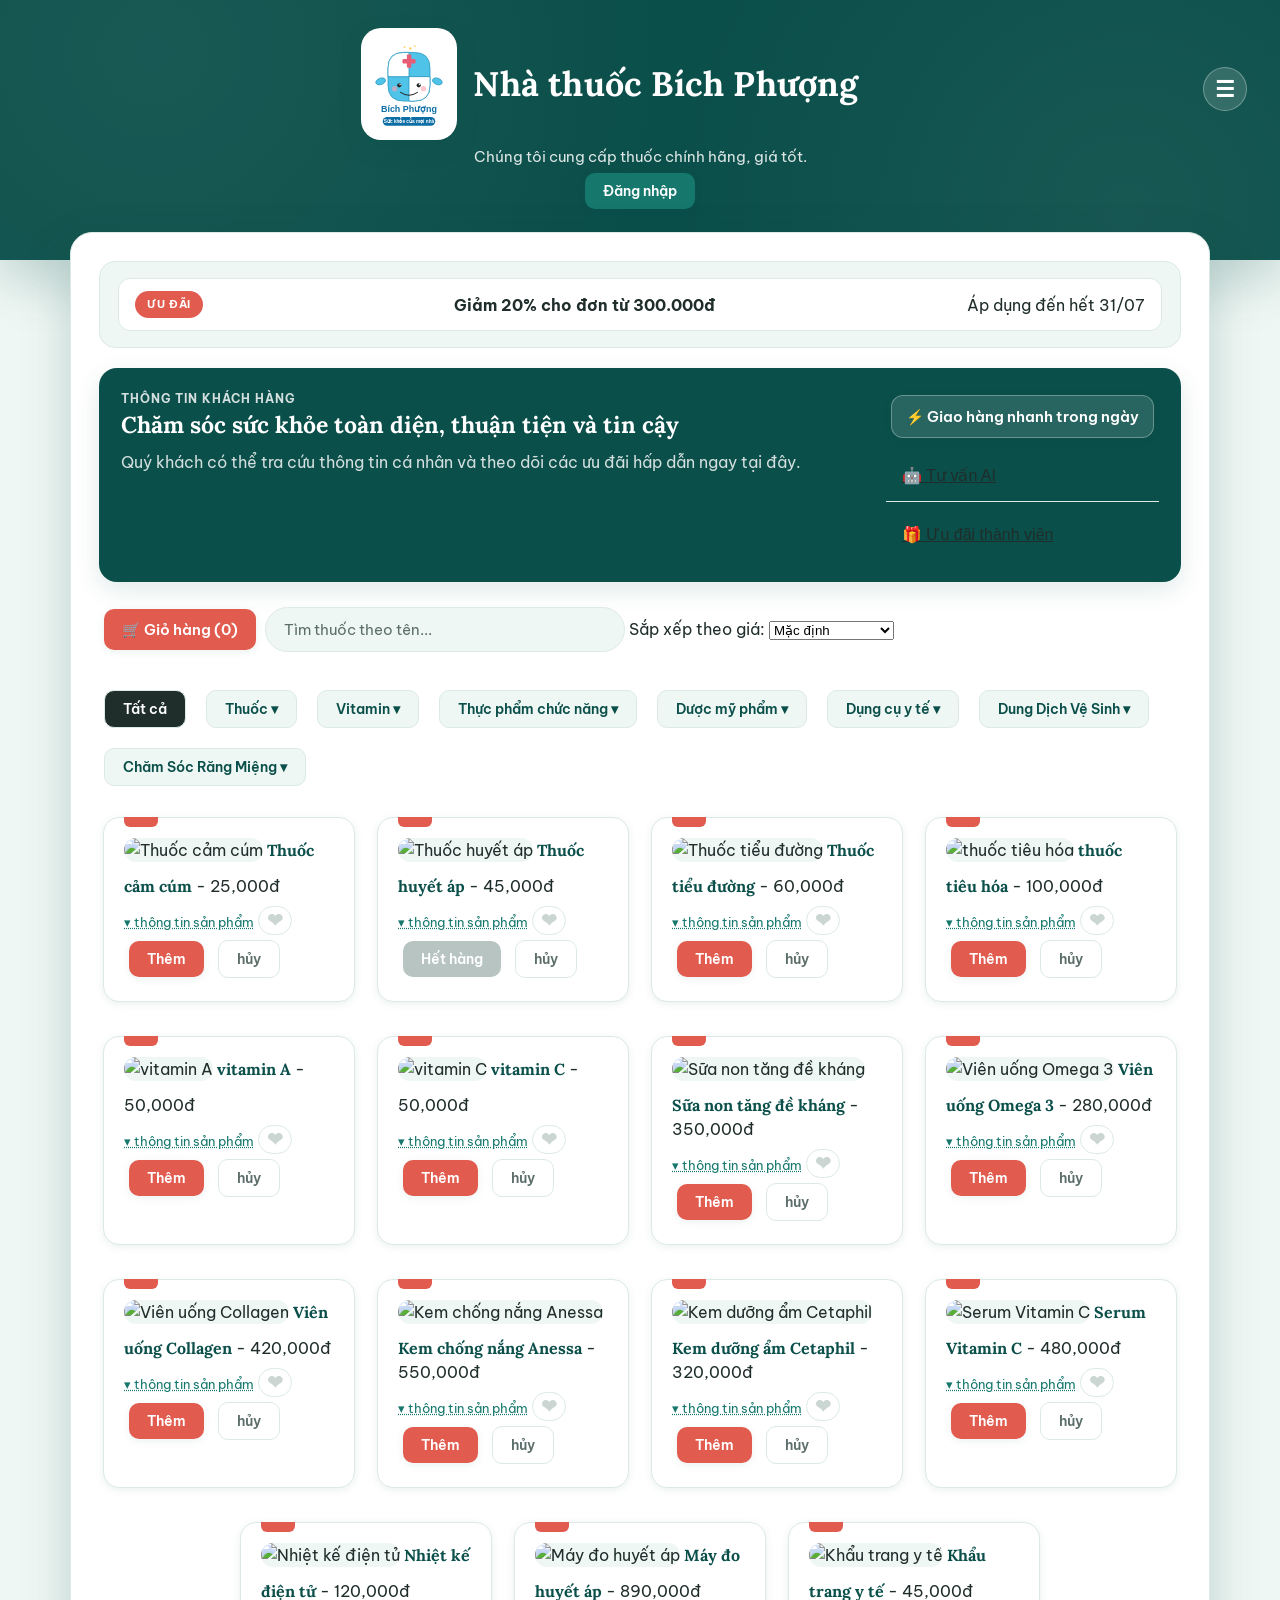
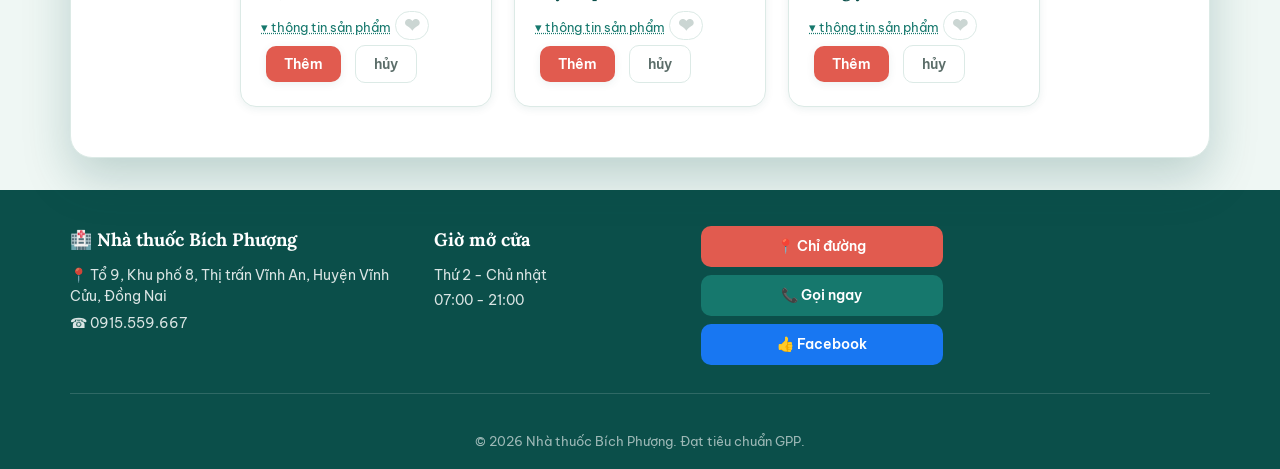
==== commit 4aa542c4: "update website" ====
--- a/index.html
+++ b/index.html
@@ -9,6 +9,7 @@
 </head>
 
 <body>
+
     <div class="header">
         <div class="hangTieuDe">
             <img src="linh-vat-bich-phuong-v2.svg" alt="Linh vật Bích Phượng" class="linhVat">
@@ -290,11 +291,12 @@
                         <input type="checkbox" id="dungDiemCheckbox">
                         Dùng điểm tích lũy
                     </label>
-                    <p id="thongTinDiemThanhToan" class="thongBaoMaGiamGia">Điểm hiện có: 0 điểm (1 điểm = 1.000đ)</p>
-                </div>
-
-                <label for="ophuongThucThanhToan">Phương thức thanh toán:</label>
-                <select id="ophuongThucThanhToan">
+                    <p id="thongTinDiemThanhToan" class="thongBaoMaGiamGia">Điểm hiện có: 0 điểm (1 điểm = 1.000đ)
+                    </p>
+                </div>
+
+                <label for="phuongThucThanhToan">Phương thức thanh toán:</label>
+                <select id="phuongThucThanhToan">
                     <option value="tienMat">Tiền mặt</option>
                     <option value="theNganHang">Thẻ ngân hàng</option>
                     <option value="chuyenKhoan">Chuyển khoản</option>
--- a/style.css
+++ b/style.css
@@ -306,7 +306,7 @@
     margin-top: 20px;
 }
 
-li {
+ol>li {
     position: relative;
     background: var(--white);
     border: 1px solid var(--line);
@@ -321,7 +321,7 @@
     animation: hienLen 0.4s ease;
 }
 
-li::before {
+ol>li::before {
     content: "";
     position: absolute;
     top: -1px;
@@ -332,11 +332,12 @@
     border-radius: 0 0 6px 6px;
 }
 
-li:hover {
+ol>li:hover {
     transform: translateY(-6px);
     box-shadow: var(--shadow-md);
     border-color: var(--teal);
 }
+
 
 li img {
     width: 100%;
@@ -366,6 +367,7 @@
     border-left: 3px solid var(--clay);
 }
 
+
 @keyframes hienLen {
     from {
         opacity: 0;
@@ -376,6 +378,21 @@
         opacity: 1;
         transform: translateY(0);
     }
+}
+
+/*---------------------------------------xem chi tiết sản phẩm */
+.nutXemChiTiet {
+    display: inline-block;
+    font-size: 12.5px;
+    color: var(--teal);
+    cursor: pointer;
+    margin-top: 4px;
+    text-decoration: underline;
+    text-decoration-style: dotted;
+}
+
+.nutXemChiTiet:hover {
+    color: var(--pine);
 }
 
 /*  --------------------------------------------NÚT BẤM (chung)  */
@@ -2136,7 +2153,7 @@
 .danhSachHangVip h2,
 .danhSachVoucher h2,
 .lichSuVip h2 {
-    font-size: 20px;
+    font-size: 10px;
     color: var(--pine);
     margin-bottom: 12px;
 }
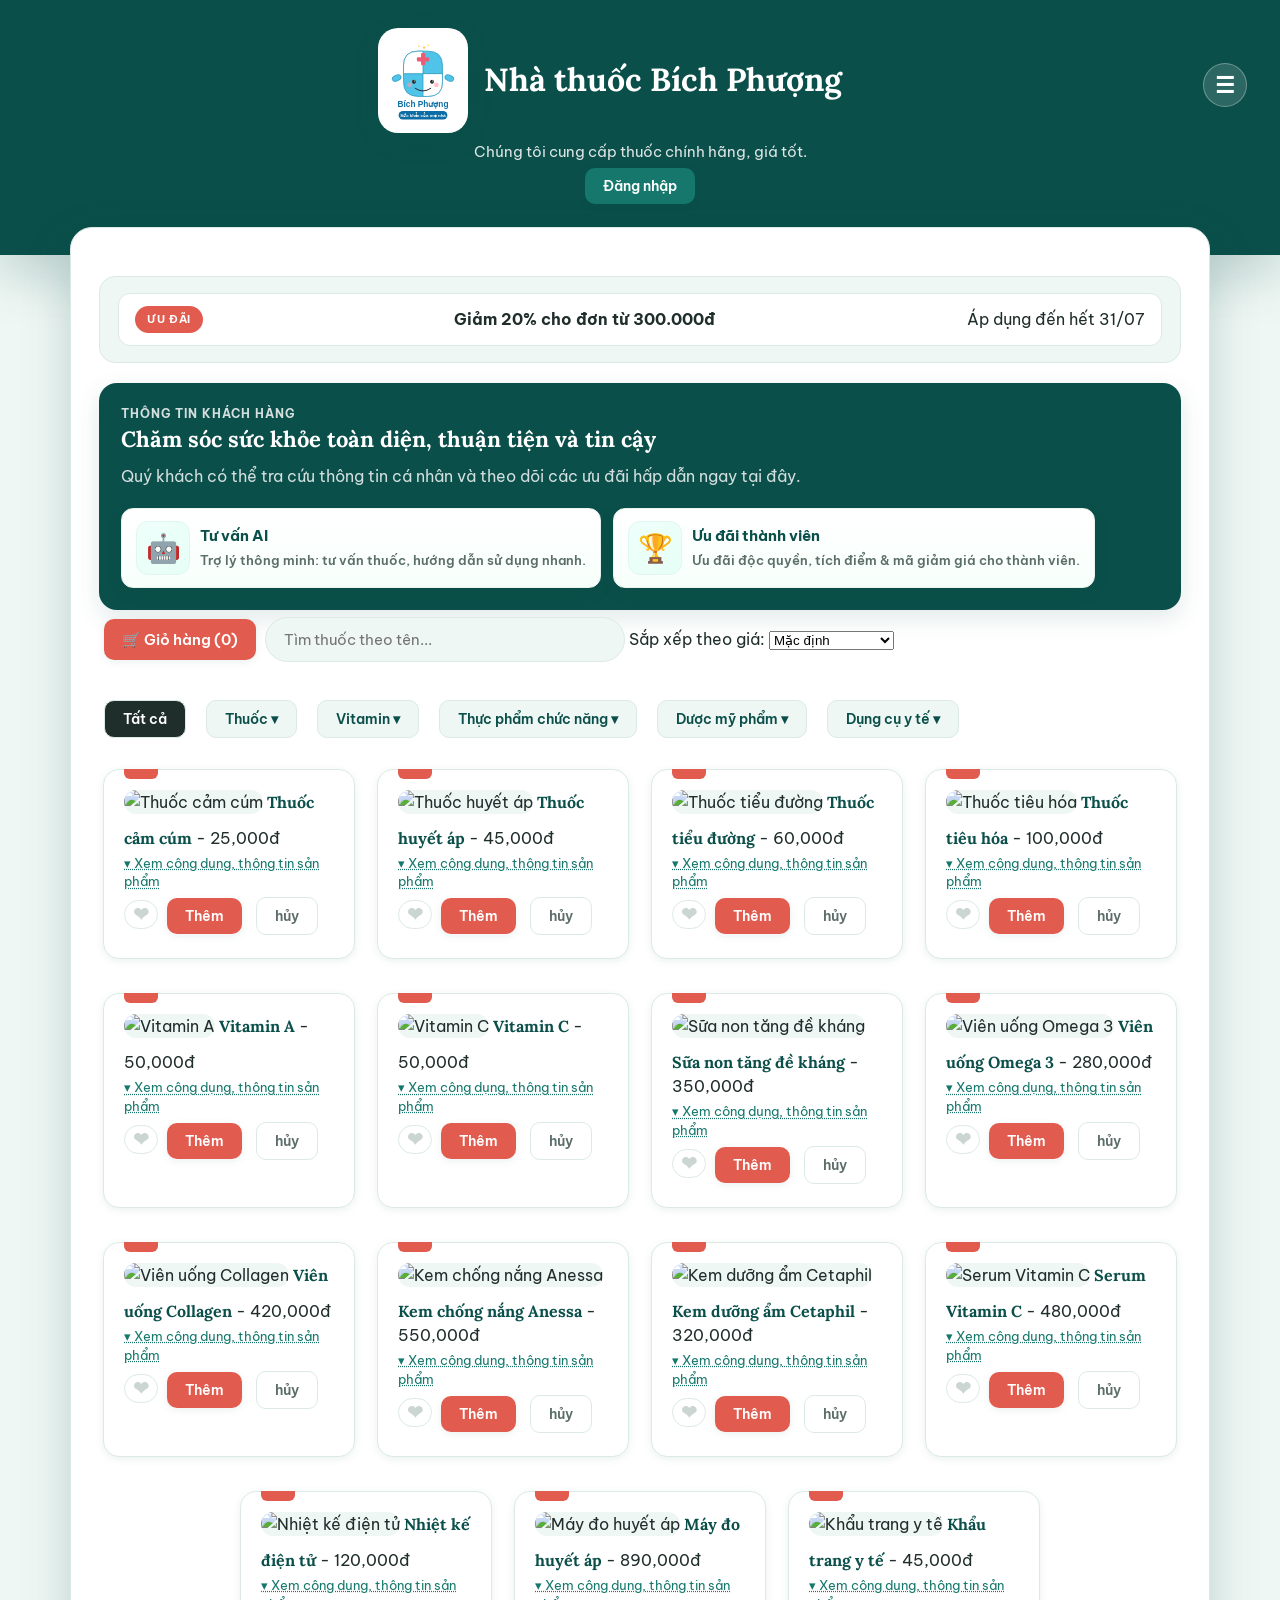
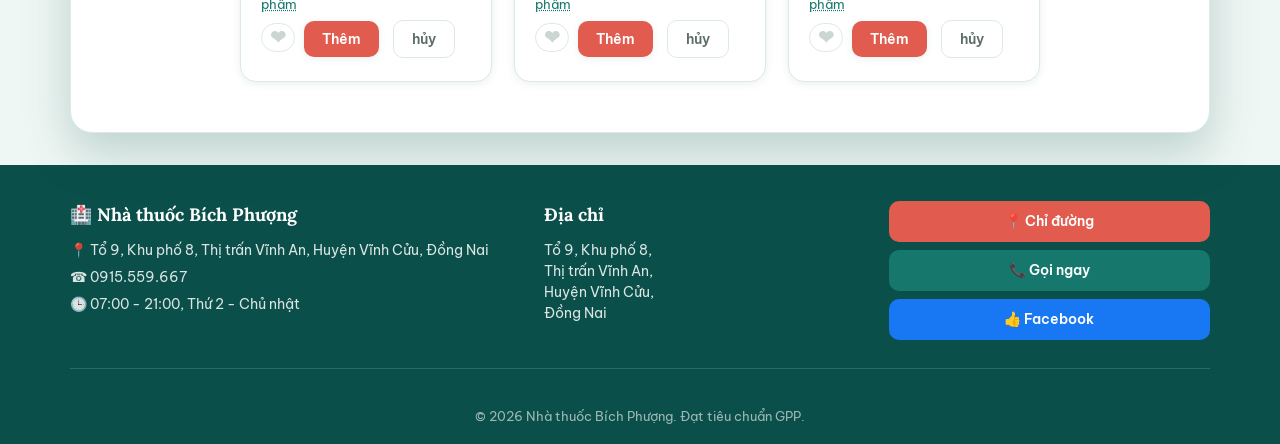
==== commit 310f27d8: "update website" ====
--- a/index.html
+++ b/index.html
@@ -5,7 +5,6 @@
     <meta charset="UTF-8">
     <title>Nhà thuốc Bích Phượng</title>
     <link rel="stylesheet" href="style.css">
-    <meta name="viewport" content="width=device-width, initial-scale=1.0">
 </head>
 
 <body>
@@ -19,15 +18,10 @@
 
             <div id="menuBaGach" style="display:none;">
                 <div class="mucMenu" id="mucDonHang" data-action="donHang">📋 Đơn hàng của tôi</div>
-                <div class="mucMenu mucThongTin" data-action="thongTin">👤 Thông tin cá nhân</div>
-                <div class="mucMenu mucYeuThich" id="mucSanPhamYeuThich" data-action="yeuThich">❤️ Lịch sử yêu thích
-                </div>
-                <div class="mucMenu mucTichDiem" id="mucXemTichDiem" data-action="tichDiem">🎁 Xem tích điểm</div>
-                <div id="khungTichDiem" style="display:none;">
-                    <p>Điểm hiện tại: <span id="soDiemTich">0</span> điểm</p>
-                    <p>1 điểm = 1.000đ</p>
-                </div>
-                <div class="mucMenu mucHoTro" data-action="hoTro">💬 Hỗ trợ / Liên hệ</div>
+                <div class="mucMenu" data-action="thongTin">👤 Thông tin cá nhân</div>
+                <div class="mucMenu" id="mucSanPhamYeuThich" data-action="yeuThich">❤️ Sản phẩm yêu thích</div>
+                <div class="mucMenu" id="mucXemTichDiem" data-action="tichDiem">🎁 Tích điểm</div>
+                <div class="mucMenu" data-action="hoTro">💬 Hỗ trợ / Liên hệ</div>
             </div>
 
             <div id="menuChucNang" class="khungMenuChucNang" style="display:none;">
@@ -143,85 +137,92 @@
                     <p>Quý khách có thể tra cứu thông tin cá nhân và theo dõi các ưu đãi hấp dẫn ngay tại đây.</p>
                 </div>
                 <div class="hoSoStats">
-                    <button type="button" class="statItem statItemNut" id="nutGiaoHangNhanh">⚡ Giao hàng nhanh trong
-                        ngày</button>
-                    <a href="pages/ai-tu-van.html" class="mucMenu">
-                        🤖 Tư vấn AI
-                    </a>
-                    <a href="pages/uu-dai-thanh-vien.html" class="mucMenu">
-                        🎁 Ưu đãi thành viên
-                    </a>
+                    <div class="kheTuVanUuDai">
+                        <a href="pages/ai-tu-van.html" class="statItem statItemLink nutTuVanAI" id="nutTuVanAI"
+                            aria-label="Tư vấn AI">
+                            <div class="tuVanIcon">🤖</div>
+                            <div class="tuVanNoiDung">
+                                <h4 class="tieuDeThe">Tư vấn AI</h4>
+                                <p class="moTa">Trợ lý thông minh: tư vấn thuốc, hướng dẫn sử dụng nhanh.</p>
+                            </div>
+                        </a>
+
+                        <a href="pages/uu-dai-thanh-vien.html" class="statItem statItemLink nutUuDaiThanhVien"
+                            id="nutUuDaiThanhVien" aria-label="Ưu đãi thành viên">
+                            <div class="uudaiIcon">🏆</div>
+                            <div class="uudaiNoiDung">
+                                <h4 class="tieuDeThe">Ưu đãi thành viên</h4>
+                                <p class="moTa">Ưu đãi độc quyền, tích điểm & mã giảm giá cho thành viên.</p>
+                            </div>
+                        </a>
+                    </div>
                 </div>
             </div>
         </section>
 
-        <div id="hopThoaiGiaoHang" class="hopThoaiGiaoHang">
-
+        <div id="hopThoaiGiaoHang" class="hopThoaiGiaoHang" style="display:none;">
             <div class="nenMo"></div>
             <div class="cuaSoGiaoHang">
                 <div class="tieuDeGiaoHang">
                     <div>
                         <h2>🚚 Giao hàng nhanh</h2>
-                        <p>Kiểm tra địa chỉ của bạn có thuộc khu vực giao nhanh hay không.</p>
-                    </div>
-                    <button id="dongHopThoaiGiaoHang">
-                        ✕
-                    </button>
+                        <p>Kiểm tra địa chỉ của bạn có thuộc khu vực giao hàng hay không.</p>
+                    </div>
+                    <button type="button" id="dongHopThoaiGiaoHang">✕</button>
                 </div>
 
                 <div class="noiDungGiaoHang">
-
-                    <div class="cotTrai">
-
+                    <div class="cotTraiGiaoHang">
                         <h3>Thông tin giao hàng</h3>
-                        <label>Tỉnh / Thành phố</label>
-
-                        <select id="tinhThanh">
-                            <option value="">-- Chọn --</option>
-                            <option>Đồng Nai</option>
-                        </select>
-
-                        <label>Quận / Huyện</label>
-
-                        <select id="quanHuyen">
-                            <option value="">-- Chọn --</option>
-                            <option>Vĩnh Cửu</option>
-                        </select>
-
-                        <label>Xã / Thị trấn</label>
-
-                        <select id="xaPhuong">
-                            <option value="">-- Chọn --</option>
-                            <option>Vĩnh An</option>
-                            <option>Tân Bình</option>
-                            <option>Thạnh Phú</option>
-                            <option>Mã Đà</option>
-                            <option>Hiếu Liêm</option>
-                            <option>Bình Lợi</option>
-                            <option>Biên Hòa</option>
-                            <option>Trảng Bom</option>
-                        </select>
-
-                        <label>Địa chỉ chi tiết</label>
-
-                        <input id="diaChiChiTiet" type="text" placeholder="Ví dụ: 110 Quang Trung, Tổ 9 KP8">
-                        <label>Số điện thoại</label>
-
-                        <input id="soDienThoaiGiaoHang" type="text" placeholder="09xxxxxxxx">
-                        <button id="kiemTraKhuVuc">
-                            🔍 Kiểm tra khu vực
-                        </button>
-                    </div>
-
-                    <div class="cotPhai">
+
+                        <div id="khungDiaChiDaLuu" style="display:none;">
+                            <p class="nhanDiaChiDaLuu">📍 Địa chỉ đã lưu từ lần trước</p>
+                            <div id="tomTatDiaChiDaLuu" class="theDiaChiDaLuu"></div>
+                            <button type="button" id="nutKiemTraLaiDiaChiCu">🔍 Kiểm tra lại địa chỉ này</button>
+                            <button type="button" id="nutNhapDiaChiKhac" class="nutPhu">✏️ Nhập địa chỉ khác</button>
+                        </div>
+
+                        <div id="khungNhapDiaChiMoi">
+                            <label>Tỉnh / Thành phố</label>
+                            <select id="tinhThanh">
+                                <option value="">-- Chọn --</option>
+                                <option>Đồng Nai</option>
+                            </select>
+
+                            <label>Quận / Huyện</label>
+                            <select id="quanHuyen">
+                                <option value="">-- Chọn --</option>
+                                <option>Vĩnh Cửu</option>
+                            </select>
+
+                            <label>Xã / Thị trấn</label>
+                            <select id="xaPhuong">
+                                <option value="">-- Chọn --</option>
+                                <option>Vĩnh An</option>
+                                <option>Tân Bình</option>
+                                <option>Thạnh Phú</option>
+                                <option>Mã Đà</option>
+                                <option>Hiếu Liêm</option>
+                                <option>Bình Lợi</option>
+                                <option>Biên Hòa</option>
+                                <option>Trảng Bom</option>
+                            </select>
+
+                            <label>Địa chỉ chi tiết</label>
+                            <input id="diaChiChiTiet" type="text" placeholder="Ví dụ: 110 Quang Trung, Tổ 9 KP8">
+
+                            <label>Số điện thoại</label>
+                            <input id="soDienThoaiGiaoHang" type="text" placeholder="09xxxxxxxx">
+
+                            <button type="button" id="kiemTraKhuVuc">🔍 Kiểm tra khu vực</button>
+                        </div>
+                    </div>
+
+                    <div class="cotPhaiGiaoHang">
                         <div class="theThongTin">
                             <h3>Kết quả</h3>
                             <div id="ketQuaKhuVuc">
-                                <img src="https://cdn-icons-png.flaticon.com/512/684/684908.png" width="80">
-                                <p>
-                                    Nhập địa chỉ rồi bấm
-                                    <b>Kiểm tra khu vực</b>
-                                </p>
+                                <p>Nhập địa chỉ rồi bấm <b>Kiểm tra khu vực</b></p>
                             </div>
                         </div>
 
@@ -230,25 +231,17 @@
                             <table class="bangThongTin">
                                 <tr>
                                     <td>Địa chỉ</td>
-                                    <td>
-                                        110 Quang Trung<br>
-                                        KP8, TT Vĩnh An<br>
-                                        Vĩnh Cửu, Đồng Nai
-                                    </td>
+                                    <td>Tổ 9, KP8, TT Vĩnh An<br>Vĩnh Cửu, Đồng Nai</td>
                                 </tr>
 
                                 <tr>
                                     <td>Giờ mở cửa</td>
-                                    <td>
-                                        07:00 - 21:00
-                                    </td>
+                                    <td>07:00 - 21:00</td>
                                 </tr>
 
                                 <tr>
                                     <td>Hotline</td>
-                                    <td>
-                                        0915559667
-                                    </td>
+                                    <td>0915.559.667</td>
                                 </tr>
                             </table>
                         </div>
@@ -256,9 +249,7 @@
                 </div>
 
                 <div class="chanHopThoai">
-                    <button id="xacNhanDatHang">
-                        ✅ Tiếp tục đặt hàng
-                    </button>
+                    <button type="button" id="xacNhanDatHang">✅ Tiếp tục đặt hàng</button>
                 </div>
             </div>
         </div>
@@ -283,7 +274,7 @@
                         <button type="button" id="nutApDungMaGiamGia">Áp dụng</button>
                         <button type="button" id="nutXoaMaGiamGia">Xóa</button>
                     </div>
-                    <p id="thongBaoMaGiamGia" class="thongBaoMaGiamGia">Mã có sẵn: SALE10, WELCOME20</p>
+                    <p id="thongBaoMaGiamGia" class="thongBaoMaGiamGia">Mã có sẵn: SALE10, WELCOME20, SAVE30</p>
                 </div>
 
                 <div class="khuVucTichDiem">
@@ -291,8 +282,7 @@
                         <input type="checkbox" id="dungDiemCheckbox">
                         Dùng điểm tích lũy
                     </label>
-                    <p id="thongTinDiemThanhToan" class="thongBaoMaGiamGia">Điểm hiện có: 0 điểm (1 điểm = 1.000đ)
-                    </p>
+                    <p id="thongTinDiemThanhToan" class="thongBaoMaGiamGia">Điểm hiện có: 0 điểm (1 điểm = 1.000đ)</p>
                 </div>
 
                 <label for="phuongThucThanhToan">Phương thức thanh toán:</label>
@@ -303,6 +293,9 @@
                     <option value="viDienTu">Ví điện tử</option>
                 </select>
 
+                <p style="margin:8px 0; font-size:14px;"><a href="#" id="linkKiemTraGiaoNhanh">🔍 Kiểm tra giao hàng
+                        nhanh</a> (Tùy chọn)</p>
+
                 <div class="khungThongTinGiaoHang" id="khungThongTinGiaoHang">
                     <button type="button" id="nutThongTinGiaoHang">Thông tin giao hàng</button>
 
@@ -325,6 +318,20 @@
                     <button id="nutXoaGio">Xóa giỏ hàng</button>
                     <button id="nutThanhToan">Thanh toán</button>
                 </div>
+            </div>
+        </div>
+
+        <div id="popupThanhCong" class="popupThanhCong" style="display:none;">
+            <canvas id="phaoHoa"></canvas>
+            <div class="popupNoiDung">
+                <div class="iconThanhCong">🎉</div>
+                <h2>Thanh toán thành công!</h2>
+                <p id="noiDungPopupThanhCong"></p>
+                <p class="xemDon" id="xemDon">Xem đơn thuốc và tiền</p>
+                <div id="chiTietDon"
+                    style="display:none; text-align:left; margin-top:10px; padding:10px; border-radius:10px; background:#f6fffb; border:1px solid #E6F2EE;">
+                </div>
+                <button type="button" id="nutDongPopupThanhCong">Đóng</button>
             </div>
         </div>
 
@@ -343,8 +350,7 @@
             <button class="nutMoMenu" data-nhom="Thực phẩm chức năng">Thực phẩm chức năng ▾</button>
             <button class="nutMoMenu" data-nhom="Dược mỹ phẩm">Dược mỹ phẩm ▾</button>
             <button class="nutMoMenu" data-nhom="Dụng cụ y tế">Dụng cụ y tế ▾</button>
-            <button class="nutMoMenu" data-nhom="Dung Dịch Vệ Sinh">Dung Dịch Vệ Sinh ▾</button>
-            <button class="nutMoMenu" data-nhom="Chăm Sóc Răng Miệng">Chăm Sóc Răng Miệng ▾</button>
+
         </div>
 
         <div id="megaMenu" style="display:none;">
@@ -365,38 +371,31 @@
     </div>
 
     <footer class="chanTrang">
+
         <div class="chanTrangNoiDung">
 
             <div class="chanTrangCot">
                 <h3 class="chanTrangTieuDe">🏥 Nhà thuốc Bích Phượng</h3>
                 <p class="chanTrangDong">📍 Tổ 9, Khu phố 8, Thị trấn Vĩnh An, Huyện Vĩnh Cửu, Đồng Nai</p>
                 <p class="chanTrangDong">☎ 0915.559.667</p>
+                <p class="chanTrangDong">🕒 07:00 - 21:00, Thứ 2 - Chủ nhật</p>
             </div>
 
             <div class="chanTrangCot">
-                <h3 class="chanTrangTieuDe">Giờ mở cửa</h3>
-                <div class="gioMoCua">
-                    <p>Thứ 2 - Chủ nhật</p>
-                    <p>07:00 - 21:00</p>
+                <h3 class="chanTrangTieuDe">Địa chỉ</h3>
+                <div class="diaChi">
+                    <p>Tổ 9, Khu phố 8,<br>Thị trấn Vĩnh An,<br>Huyện Vĩnh Cửu,<br>Đồng Nai</p>
                 </div>
             </div>
 
             <div class="chanTrangCot chanTrangNutHanhDong">
                 <a class="nutChiDuong"
                     href="https://www.google.com/maps/search/?api=1&query=Nh%C3%A0+thu%E1%BB%91c+B%C3%ADch+Ph%C6%B0%E1%BB%A3ng+T%E1%BB%95+9+Khu+ph%E1%BB%91+8+Th%E1%BB%8B+tr%E1%BA%A5n+V%C4%A9nh+An+Huy%E1%BB%87n+V%C4%A9nh+C%E1%BB%ADu+%C4%90%E1%BB%93ng+Nai"
-                    target="_blank" rel="noopener noreferrer">
-                    📍 Chỉ đường
-                </a>
-
-                <a class="nutGoiDien" href="tel:0915559667">
-                    📞 Gọi ngay
-                </a>
-
+                    target="_blank" rel="noopener noreferrer">📍 Chỉ đường</a>
+                <a class="nutGoiDien" href="tel:0915559667">📞 Gọi ngay</a>
                 <a class="nutFacebook"
                     href="https://www.facebook.com/search/top?q=Nh%C3%A0%20thu%E1%BB%91c%20B%C3%ADch%20Ph%C6%B0%E1%BB%A3ng%20%C4%90%E1%BB%93ng%20Nai"
-                    target="_blank" rel="noopener noreferrer">
-                    👍 Facebook
-                </a>
+                    target="_blank" rel="noopener noreferrer">👍 Facebook</a>
             </div>
 
         </div>
@@ -404,6 +403,8 @@
         <p class="chanTrangBanQuyen">© 2026 Nhà thuốc Bích Phượng. Đạt tiêu chuẩn GPP.</p>
     </footer>
 
+
+
     <script src="script.js"></script>
 </body>
 
--- a/style.css
+++ b/style.css
@@ -39,12 +39,13 @@
     font-family: "Lora", serif;
 }
 
-/*  -----------------------------------------hàng tiêu đề  */
-
+p {
+    font-size: 16px;
+}
+
+/* ============ header(tiêu đề) ============ */
 .header {
     background: var(--pine);
-    background-image: radial-gradient(circle at 12% 20%, rgba(255, 255, 255, 0.06) 0, transparent 45%),
-        radial-gradient(circle at 88% 80%, rgba(255, 255, 255, 0.05) 0, transparent 40%);
     color: var(--white);
     padding: 28px 24px 46px;
     text-align: center;
@@ -63,7 +64,7 @@
 }
 
 .linhVat {
-    width: 96px;
+    width: 90px;
     background: var(--white);
     border-radius: 20px;
     padding: 6px;
@@ -73,22 +74,21 @@
 .header h1 {
     color: var(--white);
     margin: 0;
-    font-size: 34px;
+    font-size: 32px;
     font-weight: 700;
-    letter-spacing: 0.2px;
 }
 
 .header p {
     color: rgba(255, 255, 255, 0.86);
-    margin: 6px 0 0;
+    margin: 8px 0 0;
     font-size: 15px;
 }
 
-/*--------------------------------------------- phần chính  */
+/* ============ LAYOUT CHÍNH ============ */
 .noi-dung-chinh {
     background: var(--white);
     max-width: 1140px;
-    margin: -28px auto 32px;
+    margin: -28px auto 0;
     padding: 28px;
     border-radius: 22px;
     box-shadow: var(--shadow-lg);
@@ -96,11 +96,7 @@
     border: 1px solid var(--line);
 }
 
-p {
-    font-size: 16px;
-}
-
-/* ------------------------------------------ Ô TÌM KIẾM  */
+/* ============ Ô TÌM KIẾM ============ */
 #oTimKiem {
     padding: 12px 18px;
     width: 100%;
@@ -115,287 +111,13 @@
     color: var(--ink);
 }
 
-#oTimKiem::placeholder {
-    color: var(--ink-soft);
-}
-
 #oTimKiem:focus {
     border-color: var(--teal);
     background: var(--white);
     box-shadow: 0 0 0 3px rgba(22, 120, 109, 0.15);
 }
 
-/* ---------------------------------------------ĐĂNG NHẬP (form nhanh)  */
-#formDangNhap {
-    position: fixed;
-    top: 50%;
-    left: 50%;
-    transform: translate(-50%, -50%);
-    background: var(--white);
-    padding: 30px;
-    border-radius: 18px;
-    box-shadow: var(--shadow-lg);
-    z-index: 100;
-    width: min(92vw, 360px);
-}
-
-#formDangNhap input {
-    display: block;
-    width: 100%;
-    padding: 10px 12px;
-    margin: 8px 0;
-    border: 1.5px solid var(--line);
-    border-radius: 10px;
-    font-family: inherit;
-}
-
-.hangMatKhau {
-    display: flex;
-    align-items: center;
-    gap: 6px;
-}
-
-.hangMatKhau input {
-    flex: 1;
-}
-
-.hoacDangNhapBang,
-.dangnhapbang {
-    text-align: center;
-    color: var(--ink-soft);
-    font-size: 13px;
-    margin: 16px 0 10px;
-    text-transform: uppercase;
-    letter-spacing: 0.06em;
-}
-
-.hangMangXaHoi {
-    display: flex;
-    flex-direction: column;
-    gap: 8px;
-}
-
-.nutMangXaHoi {
-    display: flex;
-    align-items: center;
-    justify-content: center;
-    gap: 8px;
-    width: 100%;
-    background: var(--white);
-    color: var(--ink);
-    border: 1.5px solid var(--line);
-    box-shadow: none;
-}
-
-.nutGoogle:hover {
-    background: #fdeceb;
-}
-
-.nutFacebook {
-    background: #1877f2;
-    color: #fff;
-    border-color: #1877f2;
-}
-
-.nutFacebook:hover {
-    background: #145dbf;
-}
-
-.nutZalo {
-    background: #0068ff;
-    color: #fff;
-    border-color: #0068ff;
-}
-
-.nutZalo:hover {
-    background: #0052cc;
-}
-
-/* ------------------------------------------NÚT DANH MỤC  MENU CHÍNH  */
-.danhmuc {
-    background: var(--white);
-    color: var(--teal);
-    border: 1.5px solid var(--line);
-    border-radius: 999px;
-    padding: 8px 16px;
-    font-size: 14px;
-    cursor: pointer;
-    font-weight: 600;
-}
-
-.danhmuc:hover {
-    background: var(--teal);
-    color: var(--white);
-}
-
-.menuChinh {
-    display: flex;
-    gap: 10px;
-    margin: 14px 0 18px;
-    position: relative;
-    flex-wrap: wrap;
-}
-
-.nutMoMenu {
-    background: var(--mint);
-    color: var(--pine);
-    border: 1.5px solid var(--line);
-    box-shadow: none;
-    font-weight: 600;
-}
-
-.nutMoMenu:hover {
-    background: var(--pine);
-    color: var(--white);
-    border-color: var(--pine);
-}
-
-.nutTatCa {
-    background: var(--ink);
-    color: var(--white);
-}
-
-.nutTatCa:hover {
-    background: #000;
-}
-
-#megaMenu {
-    position: absolute;
-    background: var(--white);
-    border: 1px solid var(--line);
-    box-shadow: var(--shadow-lg);
-    display: flex;
-    width: 520px;
-    z-index: 50;
-    border-radius: 18px;
-    overflow: hidden;
-    margin-top: 8px;
-}
-
-.cotPhai {
-    flex: 1;
-    padding: 16px;
-    display: flex;
-    flex-wrap: wrap;
-    align-content: flex-start;
-    gap: 8px;
-}
-
-.mucCotPhai {
-    padding: 7px 14px;
-    background: var(--mint);
-    border-radius: 999px;
-    cursor: pointer;
-    font-size: 14px;
-    color: var(--pine);
-    font-weight: 600;
-}
-
-.mucCotPhai:hover {
-    background: var(--teal);
-    color: var(--white);
-}
-
-/* ---------------------------------------- DANH SÁCH SẢN PHẨM  */
-ol {
-    display: flex;
-    justify-content: center;
-    flex-wrap: wrap;
-    gap: 22px;
-    padding: 0;
-    margin-top: 20px;
-}
-
-ol>li {
-    position: relative;
-    background: var(--white);
-    border: 1px solid var(--line);
-    border-radius: 16px;
-    padding: 20px 20px 18px;
-    margin: 6px 0;
-    list-style: none;
-    width: 252px;
-    text-align: left;
-    box-shadow: var(--shadow-sm);
-    transition: transform 0.22s ease, box-shadow 0.22s ease;
-    animation: hienLen 0.4s ease;
-}
-
-ol>li::before {
-    content: "";
-    position: absolute;
-    top: -1px;
-    left: 20px;
-    width: 34px;
-    height: 10px;
-    background: var(--clay);
-    border-radius: 0 0 6px 6px;
-}
-
-ol>li:hover {
-    transform: translateY(-6px);
-    box-shadow: var(--shadow-md);
-    border-color: var(--teal);
-}
-
-
-li img {
-    width: 100%;
-    height: 140px;
-    object-fit: cover;
-    border-radius: 12px;
-    margin-bottom: 12px;
-    background: var(--mint);
-}
-
-.tenSanPham {
-    font-weight: 700;
-    cursor: pointer;
-    color: var(--pine);
-    font-family: "Lora", serif;
-    font-size: 16px;
-}
-
-.chitiet {
-    background: var(--mint);
-    padding: 10px 12px;
-    margin-top: 10px;
-    border-radius: 10px;
-    font-size: 13px;
-    text-align: left;
-    color: var(--ink-soft);
-    border-left: 3px solid var(--clay);
-}
-
-
-@keyframes hienLen {
-    from {
-        opacity: 0;
-        transform: translateY(14px);
-    }
-
-    to {
-        opacity: 1;
-        transform: translateY(0);
-    }
-}
-
-/*---------------------------------------xem chi tiết sản phẩm */
-.nutXemChiTiet {
-    display: inline-block;
-    font-size: 12.5px;
-    color: var(--teal);
-    cursor: pointer;
-    margin-top: 4px;
-    text-decoration: underline;
-    text-decoration-style: dotted;
-}
-
-.nutXemChiTiet:hover {
-    color: var(--pine);
-}
-
-/*  --------------------------------------------NÚT BẤM (chung)  */
+/* ============ NÚT BẤM CHUNG ============ */
 button {
     background: var(--teal);
     color: var(--white);
@@ -429,6 +151,171 @@
     transform: none;
 }
 
+/* ============ MENU DANH MỤC / MEGA MENU ============ */
+.menuChinh {
+    display: flex;
+    gap: 10px;
+    margin: 14px 0 18px;
+    position: relative;
+    flex-wrap: wrap;
+}
+
+.nutMoMenu {
+    background: var(--mint);
+    color: var(--pine);
+    border: 1.5px solid var(--line);
+    box-shadow: none;
+    font-weight: 600;
+}
+
+.nutMoMenu:hover {
+    background: var(--pine);
+    color: var(--white);
+    border-color: var(--pine);
+}
+
+.nutTatCa {
+    background: var(--ink);
+    color: var(--white);
+}
+
+.nutTatCa:hover {
+    background: #000;
+}
+
+#megaMenu {
+    position: absolute;
+    background: var(--white);
+    border: 1px solid var(--line);
+    box-shadow: var(--shadow-lg);
+    display: flex;
+    width: 520px;
+    z-index: 50;
+    border-radius: 18px;
+    overflow: hidden;
+    margin-top: 8px;
+}
+
+.cotPhai {
+    flex: 1;
+    padding: 16px;
+    display: flex;
+    flex-wrap: wrap;
+    align-content: flex-start;
+    gap: 8px;
+}
+
+.mucCotPhai {
+    padding: 7px 14px;
+    background: var(--mint);
+    border-radius: 999px;
+    cursor: pointer;
+    font-size: 14px;
+    color: var(--pine);
+    font-weight: 600;
+}
+
+.mucCotPhai:hover {
+    background: var(--teal);
+    color: var(--white);
+}
+
+/* ============ SẢN PHẨM ============ */
+ol {
+    display: flex;
+    justify-content: center;
+    flex-wrap: wrap;
+    gap: 22px;
+    padding: 0;
+    margin-top: 20px;
+}
+
+li {
+    position: relative;
+    background: var(--white);
+    border: 1px solid var(--line);
+    border-radius: 16px;
+    padding: 20px 20px 18px;
+    margin: 6px 0;
+    list-style: none;
+    width: 252px;
+    text-align: left;
+    box-shadow: var(--shadow-sm);
+    transition: transform 0.22s ease, box-shadow 0.22s ease;
+    animation: hienLen 0.4s ease;
+}
+
+li::before {
+    content: "";
+    position: absolute;
+    top: -1px;
+    left: 20px;
+    width: 34px;
+    height: 10px;
+    background: var(--clay);
+    border-radius: 0 0 6px 6px;
+}
+
+li:hover {
+    transform: translateY(-6px);
+    box-shadow: var(--shadow-md);
+    border-color: var(--teal);
+}
+
+li img {
+    width: 100%;
+    height: 140px;
+    object-fit: cover;
+    border-radius: 12px;
+    margin-bottom: 12px;
+    background: var(--mint);
+}
+
+.tenSanPham {
+    font-weight: 700;
+    cursor: pointer;
+    color: var(--pine);
+    font-family: "Lora", serif;
+    font-size: 16px;
+}
+
+.nutXemChiTiet {
+    display: inline-block;
+    font-size: 12.5px;
+    color: var(--teal);
+    cursor: pointer;
+    margin-top: 4px;
+    text-decoration: underline;
+    text-decoration-style: dotted;
+}
+
+.nutXemChiTiet:hover {
+    color: var(--pine);
+}
+
+.chitiet {
+    background: var(--mint);
+    padding: 10px 12px;
+    margin-top: 10px;
+    border-radius: 10px;
+    font-size: 13px;
+    text-align: left;
+    color: var(--ink-soft);
+    border-left: 3px solid var(--clay);
+}
+
+@keyframes hienLen {
+    from {
+        opacity: 0;
+        transform: translateY(14px);
+    }
+
+    to {
+        opacity: 1;
+        transform: translateY(0);
+    }
+}
+
 .nutThemGio {
     background: var(--clay);
 }
@@ -472,7 +359,7 @@
     border-color: #f4c3bd;
 }
 
-/* GIỎ HÀNG  */
+/* ============ GIỎ HÀNG ============ */
 .khuVucGioHang {
     position: relative;
     display: inline-block;
@@ -544,6 +431,16 @@
     font-size: 14px;
     color: var(--clay-dark);
     font-weight: 600;
+    border-top: none;
+    padding-top: 0;
+}
+
+.dongDiem {
+    font-size: 14px;
+    color: var(--teal);
+    font-weight: 600;
+    border-top: none;
+    padding-top: 0;
 }
 
 .dongCuoi {
@@ -670,9 +567,282 @@
     background: var(--clay-dark);
 }
 
-/*  THÔNG BÁO KHUYẾN MÃI  */
+/* ============ MODAL GIAO HÀNG NHANH ============ */
+.hopThoaiGiaoHang {
+    position: fixed;
+    inset: 0;
+    z-index: 200;
+    display: flex;
+    align-items: center;
+    justify-content: center;
+    padding: 16px;
+}
+
+.nenMo {
+    position: absolute;
+    inset: 0;
+    background: rgba(11, 40, 37, 0.55);
+}
+
+.cuaSoGiaoHang {
+    position: relative;
+    background: var(--white);
+    border-radius: 20px;
+    width: min(94vw, 820px);
+    max-height: 90vh;
+    overflow-y: auto;
+    box-shadow: var(--shadow-lg);
+}
+
+.tieuDeGiaoHang {
+    display: flex;
+    align-items: flex-start;
+    justify-content: space-between;
+    padding: 20px 24px;
+    background: var(--pine);
+    color: var(--white);
+    border-radius: 20px 20px 0 0;
+}
+
+.tieuDeGiaoHang h2 {
+    color: var(--white);
+    margin: 0 0 6px;
+    font-size: 20px;
+}
+
+.tieuDeGiaoHang p {
+    color: rgba(255, 255, 255, 0.85);
+    margin: 0;
+    font-size: 13.5px;
+}
+
+.tieuDeGiaoHang button {
+    background: rgba(255, 255, 255, 0.15);
+    margin: 0;
+    padding: 6px 10px;
+    box-shadow: none;
+}
+
+.noiDungGiaoHang {
+    display: grid;
+    grid-template-columns: 1fr 1fr;
+    gap: 20px;
+    padding: 22px 24px;
+}
+
+.cotTraiGiaoHang label {
+    font-size: 13px;
+    font-weight: 600;
+    color: var(--ink-soft);
+    display: block;
+    margin: 10px 0 4px;
+}
+
+.cotTraiGiaoHang select,
+.cotTraiGiaoHang input {
+    width: 100%;
+    padding: 10px;
+    border-radius: 10px;
+    border: 1.5px solid var(--line);
+    font-family: inherit;
+}
+
+#kiemTraKhuVuc {
+    width: 100%;
+    margin-top: 16px;
+    background: var(--clay);
+}
+
+#kiemTraKhuVuc:hover {
+    background: var(--clay-dark);
+}
+
+.nhanDiaChiDaLuu {
+    font-size: 12px;
+    font-weight: 700;
+    color: var(--ink-soft);
+    text-transform: uppercase;
+    letter-spacing: 0.06em;
+    margin: 0 0 8px;
+}
+
+.theDiaChiDaLuu {
+    background: var(--mint);
+    border: 1.5px dashed var(--teal);
+    border-radius: 12px;
+    padding: 14px;
+    margin-bottom: 12px;
+}
+
+.theDiaChiDaLuu p {
+    margin: 3px 0;
+    font-size: 14px;
+}
+
+#nutKiemTraLaiDiaChiCu {
+    width: 100%;
+    background: var(--clay);
+}
+
+#nutKiemTraLaiDiaChiCu:hover {
+    background: var(--clay-dark);
+}
+
+.nutPhu {
+    width: 100%;
+    background: var(--white);
+    color: var(--pine);
+    border: 1.5px solid var(--line);
+    box-shadow: none;
+    margin-top: 8px;
+}
+
+.nutPhu:hover {
+    background: var(--mint);
+}
+
+.theThongTin {
+    background: var(--mint);
+    border-radius: 14px;
+    padding: 16px;
+    margin-bottom: 14px;
+}
+
+.theThongTin h3 {
+    margin: 0 0 10px;
+    color: var(--pine);
+    font-size: 15px;
+}
+
+.theKetQua h4 {
+    margin: 0 0 6px;
+    font-size: 15px;
+}
+
+.theKetQua p {
+    margin: 3px 0;
+    font-size: 13.5px;
+}
+
+.thanhCong {
+    color: #1a8f5e;
+}
+
+.canhBao {
+    color: #b45309;
+}
+
+.thatBai {
+    color: var(--clay-dark);
+}
+
+.bangThongTin {
+    width: 100%;
+    font-size: 13.5px;
+    border-collapse: collapse;
+}
+
+.bangThongTin td {
+    padding: 6px 4px;
+    vertical-align: top;
+}
+
+.bangThongTin td:first-child {
+    color: var(--ink-soft);
+    width: 90px;
+}
+
+.chanHopThoai {
+    padding: 16px 24px 24px;
+}
+
+#xacNhanDatHang {
+    width: 100%;
+    background: var(--pine);
+}
+
+/* ============ POPUP THANH TOÁN THÀNH CÔNG ============ */
+.popupThanhCong {
+    position: fixed;
+    inset: 0;
+    z-index: 500;
+    display: flex;
+    align-items: center;
+    justify-content: center;
+    background: rgba(11, 40, 37, 0.6);
+    padding: 16px;
+}
+
+#phaoHoa {
+    position: absolute;
+    inset: 0;
+    width: 100%;
+    height: 100%;
+    pointer-events: none;
+}
+
+.popupNoiDung {
+    position: relative;
+    background: var(--white);
+    border-radius: 22px;
+    padding: 32px;
+    width: min(92vw, 420px);
+    text-align: center;
+    box-shadow: var(--shadow-lg);
+}
+
+.iconThanhCong {
+    font-size: 46px;
+}
+
+.popupNoiDung h2 {
+    color: var(--pine);
+    margin: 6px 0 14px;
+}
+
+.badgeGiaoNhanh {
+    display: inline-block;
+    margin-left: 8px;
+    background: #1a8f5e;
+    color: #fff;
+    padding: 4px 8px;
+    border-radius: 999px;
+    font-size: 12px;
+    font-weight: 700;
+    vertical-align: middle;
+}
+
+.popupNoiDung p {
+    text-align: left;
+    background: var(--mint);
+    border-radius: 12px;
+    padding: 14px;
+    font-size: 14px;
+    line-height: 1.8;
+}
+
+#nutDongPopupThanhCong {
+    background: var(--clay);
+    margin-top: 10px;
+}
+
+.xemDon {
+    margin-top: 10px;
+    color: var(--teal);
+    text-decoration: underline;
+    cursor: pointer;
+    font-weight: 700;
+}
+
+#chiTietDon p,
+#chiTietDon ul {
+    margin: 6px 0;
+    color: var(--ink);
+}
+
+/* ============ THÔNG BÁO KHUYẾN MÃI ============ */
 .khuVucThongBao {
-    margin: 0 0 20px;
+    margin: 20px 0 20px;
     padding: 16px 18px;
     border-radius: 16px;
     background: var(--mint);
@@ -715,7 +885,7 @@
     letter-spacing: 0.06em;
 }
 
-/*  ---------------------------------------------------- MENU ba gạch */
+/* ============ HAMBURGER MENU ============ */
 #dauBaGach {
     position: absolute;
     top: 50%;
@@ -754,7 +924,6 @@
     background: var(--white);
     border-radius: 14px;
     box-shadow: var(--shadow-lg);
-    display: none;
     z-index: 999;
     overflow: hidden;
     border: 1px solid var(--line);
@@ -770,6 +939,8 @@
     gap: 10px;
     transition: background 0.18s ease, transform 0.18s ease;
     font-weight: 500;
+    text-decoration: none;
+    font-size: 14.5px;
 }
 
 .mucMenu:last-child {
@@ -786,7 +957,6 @@
     padding: 12px 16px;
     background: #fdf3f2;
     color: var(--clay-dark);
-    border-bottom: 1px solid #f4c3bd;
 }
 
 #khungTichDiem p {
@@ -794,13 +964,7 @@
     font-size: 14px;
 }
 
-.dongDiem {
-    font-size: 14px;
-    color: var(--clay-dark);
-    font-weight: 600;
-}
-
-/*  khung chức năng */
+/* ============ POPUP CHỨC NĂNG ============ */
 .khungMenuChucNang {
     position: fixed;
     inset: 0;
@@ -846,9 +1010,11 @@
 .khungMenuBody {
     padding: 18px;
     color: var(--ink);
-}
-
-.khungMenuBody .bangThongTin {
+    max-height: 60vh;
+    overflow-y: auto;
+}
+
+.khungMenuBody .bangThongTinChucNang {
     display: grid;
     gap: 8px;
 }
@@ -876,7 +1042,7 @@
     background: var(--clay);
 }
 
-/* ------------------------------------------------YÊU THÍCH  */
+/* ============ YÊU THÍCH ============ */
 .khungYeuThich {
     position: fixed;
     inset: 0;
@@ -971,9 +1137,9 @@
     background: var(--clay-dark);
 }
 
-/*  HỒ SƠ KHÁCH HÀNG*/
+/* ============ HỒ SƠ KHÁCH HÀNG ============ */
 .khuVucHoSo {
-    margin: 18px 0 22px;
+    margin: 18px 0 4px;
 }
 
 .hoSoCard {
@@ -985,6 +1151,7 @@
     background: var(--pine);
     color: var(--white);
     box-shadow: var(--shadow-md);
+    flex-wrap: wrap;
 }
 
 .tieuDeNho {
@@ -999,7 +1166,64 @@
 .hoSoCard h2 {
     margin: 0 0 8px;
     color: var(--white);
-    font-size: 23px;
+    font-size: 22px;
+}
+
+/* Giao diện mới cho Tư vấn AI và Ưu đãi thành viên */
+.kheTuVanUuDai {
+    display: flex;
+    gap: 12px;
+    align-items: stretch;
+}
+
+.kheTuVanUuDai a {
+    display: flex;
+    gap: 10px;
+    align-items: center;
+    text-decoration: none;
+    padding: 12px 14px;
+    border-radius: 12px;
+    background: linear-gradient(180deg, #ffffff, #f7fffb);
+    border: 1px solid #e6f2ee;
+    min-width: 220px;
+    box-shadow: 0 6px 18px rgba(10, 60, 55, 0.06);
+    color: var(--pine);
+}
+
+.kheTuVanUuDai .tuVanIcon,
+.kheTuVanUuDai .uudaiIcon {
+    font-size: 28px;
+    width: 54px;
+    height: 54px;
+    display: flex;
+    align-items: center;
+    justify-content: center;
+    border-radius: 12px;
+    background: linear-gradient(135deg, #effffb, #e6fff6);
+    border: 1px solid #dff7ee;
+}
+
+.kheTuVanUuDai .tuVanNoiDung,
+.kheTuVanUuDai .uudaiNoiDung {
+    text-align: left;
+}
+
+.kheTuVanUuDai .tieuDeThe {
+    margin: 0 0 4px;
+    font-size: 15px;
+    color: var(--pine);
+}
+
+.kheTuVanUuDai .moTa {
+    margin: 0;
+    font-size: 13px;
+    color: var(--ink-soft);
+}
+
+/* hover */
+.kheTuVanUuDai a:hover {
+    transform: translateY(-4px);
+    box-shadow: 0 12px 30px rgba(10, 60, 55, 0.09);
 }
 
 .hoSoCard p {
@@ -1026,8 +1250,8 @@
 .statItemNut {
     cursor: pointer;
     text-align: left;
-    border: 1px solid rgba(255, 255, 255, 0.3);
     transition: transform 0.15s ease, background 0.15s ease;
+    font-family: inherit;
 }
 
 .statItemNut:hover {
@@ -1035,7 +1259,7 @@
     transform: translateY(-2px);
 }
 
-/*  THÔNG BÁO NHANH  */
+/* ============ TOAST THÔNG BÁO ============ */
 .thong-bao {
     position: fixed;
     top: 18px;
@@ -1079,7 +1303,7 @@
     }
 }
 
-/*  --------------------------------------ĐĂNG NHẬP  ĐĂNG KÝ TRƯỢT  */
+/* ============ ĐĂNG NHẬP / ĐĂNG KÝ TRƯỢT ============ */
 .containerDangNhap {
     position: fixed;
     top: 50%;
@@ -1140,6 +1364,8 @@
     font-size: 12px;
     margin: 12px 0 8px;
     color: var(--ink-soft);
+    text-transform: uppercase;
+    letter-spacing: 0.06em;
 }
 
 .containerDangNhap .hangMangXaHoi {
@@ -1151,6 +1377,39 @@
 .containerDangNhap .nutMangXaHoi {
     padding: 8px 12px;
     font-size: 13px;
+    display: flex;
+    align-items: center;
+    justify-content: center;
+    gap: 8px;
+    width: 100%;
+    background: var(--white);
+    color: var(--ink);
+    border: 1.5px solid var(--line);
+    box-shadow: none;
+}
+
+.nutGoogle:hover {
+    background: #fdeceb;
+}
+
+.nutFacebook {
+    background: #1877f2;
+    color: #fff;
+    border-color: #1877f2 !important;
+}
+
+.nutFacebook:hover {
+    background: #145dbf;
+}
+
+.nutZalo {
+    background: #0068ff;
+    color: #fff;
+    border-color: #0068ff !important;
+}
+
+.nutZalo:hover {
+    background: #0052cc;
 }
 
 .formDangKy {
@@ -1284,107 +1543,7 @@
     }
 }
 
-/*  LỊCH SỬ ĐƠN HÀNG  */
-.khuVucLichSuDonHang h3 {
-    margin-top: 0;
-    color: var(--pine);
-}
-
-.khuVucLichSuDonHang .donHangItem,
-.donHangItem {
-    padding: 12px 0;
-    border-bottom: 1px solid var(--line);
-    color: var(--ink);
-    font-size: 14.5px;
-}
-
-.khuVucLichSuDonHang .donHangItem:last-child {
-    border-bottom: none;
-}
-
-/*  -------------------------------------phản hồi nhanh */
-@media (max-width: 700px) {
-    body {
-        font-size: 15px;
-    }
-
-    .header h1 {
-        font-size: 25px;
-    }
-
-    .noi-dung-chinh {
-        padding: 18px;
-        margin-top: -16px;
-        border-radius: 18px;
-    }
-
-    ol {
-        flex-direction: column;
-        align-items: center;
-    }
-
-    li {
-        width: 100%;
-    }
-
-    #megaMenu {
-        width: 100%;
-        left: 0;
-        right: 0;
-    }
-
-    #khungGioHang {
-        width: 92vw;
-    }
-
-    .thongBaoItem {
-        flex-direction: column;
-        align-items: flex-start;
-    }
-
-    .hoSoCard {
-        flex-direction: column;
-    }
-
-    .hoSoStats {
-        min-width: 0;
-    }
-
-    .containerDangNhap .formBox {
-        padding: 24px;
-    }
-
-    .toggleContainer {
-        display: none;
-    }
-
-    .containerDangNhap.active .formDangKy {
-        transform: none;
-        left: 0;
-        opacity: 1;
-        z-index: 5;
-    }
-
-    .containerDangNhap.active .formDangNhap2 {
-        display: none;
-    }
-
-    .formDangNhap2 {
-        width: 100%;
-    }
-
-    .formDangKy {
-        width: 100%;
-    }
-}
-
-@media (prefers-reduced-motion: reduce) {
-    * {
-        animation: none !important;
-        transition: none !important;
-    }
-}
-
+/* ============ FOOTER(chân trang) ============ */
 .chanTrang {
     background: var(--pine);
     color: var(--white);
@@ -1396,7 +1555,7 @@
     max-width: 1140px;
     margin: 0 auto;
     display: grid;
-    grid-template-columns: 1.4fr 1fr 1fr 1fr;
+    grid-template-columns: 1.4fr 1fr 1fr;
     gap: 24px;
     padding-bottom: 28px;
     border-bottom: 1px solid rgba(255, 255, 255, 0.15);
@@ -1418,8 +1577,7 @@
     font-size: 14px;
 }
 
-.diaChi p,
-.gioMoCua p {
+.diaChi p {
     margin: 4px 0;
     color: rgba(255, 255, 255, 0.85);
     font-size: 14px;
@@ -1478,788 +1636,485 @@
     margin: 20px 0 0;
 }
 
+/* ============ RESPONSIVE ============ */
 @media (max-width: 700px) {
+    body {
+        font-size: 15px;
+    }
+
+    .header h1 {
+        font-size: 25px;
+    }
+
+    .noi-dung-chinh {
+        padding: 18px;
+        border-radius: 18px;
+    }
+
+    ol {
+        flex-direction: column;
+        align-items: center;
+    }
+
+    li {
+        width: 100%;
+    }
+
+    #megaMenu {
+        width: 100%;
+        left: 0;
+        right: 0;
+    }
+
+    #khungGioHang {
+        width: 92vw;
+    }
+
+    .thongBaoItem {
+        flex-direction: column;
+        align-items: flex-start;
+    }
+
+    .hoSoCard {
+        flex-direction: column;
+    }
+
+    .hoSoStats {
+        min-width: 0;
+    }
+
+    .noiDungGiaoHang {
+        grid-template-columns: 1fr;
+    }
+
     .chanTrangNoiDung {
         grid-template-columns: 1fr;
     }
 
-    .chanTrangNutHanhDong {
-        flex-direction: row;
-        flex-wrap: wrap;
-    }
-
-    .chanTrangNutHanhDong a {
-        flex: 1;
-        min-width: 140px;
-    }
-}
-
-.hopThoaiGiaoHang {
-    position: fixed;
-    inset: 0;
-    display: none;
-    justify-content: center;
-    align-items: center;
-    z-index: 5000;
-    font-family: "Segoe UI", sans-serif;
-}
-
-.nenMo {
-    position: absolute;
-    inset: 0;
-    background: rgba(0, 0, 0, .55);
-    backdrop-filter: blur(4px);
-}
-
-.cuaSoGiaoHang {
-    position: relative;
-    width: 95%;
-    max-width: 1100px;
-    background: #fff;
-    border-radius: 18px;
-    overflow: hidden;
-    box-shadow: 0 20px 60px rgba(0, 0, 0, .35);
-    animation: hienHop .25s ease;
-}
-
-@keyframes hienHop {
-
-    from {
-        transform: translateY(40px);
-        opacity: 0;
-    }
-
-    to {
-        transform: translateY(0);
+    .containerDangNhap .formBox {
+        padding: 24px;
+    }
+
+    .toggleContainer {
+        display: none;
+    }
+
+    .containerDangNhap.active .formDangKy {
+        transform: none;
+        left: 0;
         opacity: 1;
-    }
-}
-
-.tieuDeGiaoHang {
-    display: flex;
-    justify-content: space-between;
-    align-items: center;
-    padding: 25px 35px;
-    color: white;
-    background: linear-gradient(135deg, #0a6cf1, #00bcd4);
-}
-
-.tieuDeGiaoHang h2 {
-    margin: 0;
-    font-size: 28px;
-}
-
-.tieuDeGiaoHang p {
-    margin-top: 8px;
-    font-size: 15px;
-}
-
-#dongHopThoaiGiaoHang {
-    width: 45px;
-    height: 45px;
-    border: none;
-    border-radius: 50%;
-    background: white;
-    color: #333;
-    font-size: 22px;
-    cursor: pointer;
-}
-
-#dongHopThoaiGiaoHang:hover {
-    transform: rotate(90deg);
-}
-
-.noiDungGiaoHang {
-    display: flex;
-    gap: 35px;
-    padding: 35px;
-}
-
-.cotTrai {
-    flex: 1 1 60%;
-    min-width: 0;
-}
-
-.cotPhai {
-    flex: 1 1 40%;
-    width: auto;
-    min-width: 280px;
-}
-
-.cotTrai h3,
-.cotPhai h3 {
-    color: #0a6cf1;
-    margin-top: 0;
-}
-
-.cotTrai label {
-    display: block;
-    margin-top: 18px;
-    margin-bottom: 8px;
-    font-weight: bold;
-}
-
-.cotTrai input,
-.cotTrai select {
-    width: 100%;
-    padding: 12px;
-    border: 1px solid #ccc;
-    border-radius: 8px;
-    font-size: 15px;
-    transition: .2s;
-}
-
-.cotTrai input:focus,
-.cotTrai select:focus {
-    border-color: #0a6cf1;
-    outline: none;
-    box-shadow: 0 0 8px rgba(10, 108, 241, .2);
-}
-
-#kiemTraKhuVuc {
-    width: 100%;
-    margin-top: 25px;
+        z-index: 5;
+    }
+
+    .containerDangNhap.active .formDangNhap2 {
+        display: none;
+    }
+
+    .formDangNhap2 {
+        width: 100%;
+    }
+
+    .formDangKy {
+        width: 100%;
+    }
+}
+
+@media (prefers-reduced-motion: reduce) {
+    * {
+        animation: none !important;
+        transition: none !important;
+    }
+}
+
+/* ============ TRANG TƯ VẤN AI (Tab) ============ */
+.khungTuVanChinh {
+    max-width: 1140px;
+    margin: 20px auto;
+    display: grid;
+    grid-template-columns: 280px 1fr;
+    gap: 20px;
+    padding: 18px;
+}
+
+.menuTuVanai {
+    background: var(--white);
+    border: 1px solid var(--line);
+    border-radius: 14px;
     padding: 14px;
-    font-size: 17px;
-    border: none;
-    border-radius: 8px;
-    background: #0a6cf1;
-    color: white;
-    cursor: pointer;
-}
-
-#kiemTraKhuVuc:hover {
-    background: #0054d1;
-}
-
-.theThongTin {
-    background: #f8fbff;
-    border: 1px solid #dde9ff;
-    border-radius: 12px;
-    padding: 20px;
-    margin-bottom: 20px;
-}
-
-#ketQuaKhuVuc {
-    text-align: center;
-    color: #666;
-    padding: 20px;
-}
-
-#ketQuaKhuVuc img {
-    margin-bottom: 15px;
-}
-
-.bangThongTin {
-    width: 100%;
-    border-collapse: collapse;
-}
-
-.bangThongTin td {
-    padding: 10px;
-    border-bottom: 1px solid #eee;
-    vertical-align: top;
-}
-
-.bangThongTin td:first-child {
-    font-weight: bold;
-    width: 110px;
-}
-
-.chanHopThoai {
-    padding: 20px 35px;
-    background: #f6f6f6;
-    text-align: right;
-}
-
-#xacNhanDatHang {
-    background: #00b14f;
-    color: white;
-    border: none;
-    border-radius: 8px;
-    padding: 14px 30px;
-    font-size: 17px;
-    cursor: pointer;
-}
-
-#xacNhanDatHang:hover {
-    background: #009744;
-}
-
-.thanhCong {
-    color: #0a8d39;
-    font-weight: bold;
-    font-size: 20px;
-}
-
-.canhBao {
-    color: #ff9800;
-    font-weight: bold;
-    font-size: 20px;
-}
-
-.thatBai {
-    color: #e53935;
-    font-weight: bold;
-    font-size: 20px;
-}
-
-.theKetQua {
-    border-radius: 12px;
-    padding: 18px;
-    margin-top: 15px;
-    text-align: left;
-    background: white;
-    border: 1px solid #ddd;
-}
-
-.theKetQua h4 {
-    margin-top: 0;
-    color: #0a6cf1;
-}
-
-.theKetQua p {
-    margin: 8px 0;
-}
-
-@media(max-width:900px) {
-
-    .noiDungGiaoHang {
-        flex-direction: column;
-    }
-
-    .cotPhai {
-        width: 100%;
-    }
-
-    .cuaSoGiaoHang {
-        width: 96%;
-    }
-
-    .tieuDeGiaoHang {
-        padding: 20px;
-    }
-}
-
-.donHangItem {
-    background: #fff;
-    border: 1px solid #ddd;
-    border-radius: 12px;
-    padding: 15px;
-    margin-bottom: 18px;
-}
-
-.donHangHeader {
-    display: flex;
-    justify-content: space-between;
-    align-items: center;
-    margin-bottom: 10px;
-}
-
-.trangThaiDon {
-    background: #28a745;
-    color: white;
-    padding: 6px 12px;
-    border-radius: 30px;
+    box-shadow: var(--shadow-sm);
+    position: sticky;
+    top: 24px;
+    height: fit-content;
+}
+
+.menuTuVanai h3 {
+    margin: 0 0 8px;
+    color: var(--pine);
     font-size: 13px;
-    font-weight: bold;
-}
-
-.donHangItem ul {
-    margin-top: 10px;
-    padding-left: 20px;
-}
-
-.donHangItem li {
-    margin: 5px 0;
-}
-
-/* ------------------------------------------ TRANG TƯ VẤN AI  */
-.trangTuVanAI {
-    background: var(--mint);
-    margin: 0;
-    height: 100vh;
-    display: flex;
-    flex-direction: column;
-    overflow: hidden;
-}
-
-.headerTuVan {
-    background: var(--pine);
-    color: var(--white);
-    padding: 14px 24px;
-    display: flex;
-    align-items: center;
-    justify-content: space-between;
-    box-shadow: var(--shadow-md);
-    flex-shrink: 0;
-}
-
-.logoTuVan {
-    display: flex;
-    align-items: center;
-    gap: 12px;
-    text-decoration: none;
-    color: var(--white);
-}
-
-.logoAnhTuVan {
-    width: 42px;
-    background: var(--white);
-    border-radius: 10px;
-    padding: 3px;
-}
-
-.logoTuVan h1 {
-    font-size: 17px;
-    margin: 0;
-    color: var(--white);
-}
-
-.logoTuVan p {
-    font-size: 12px;
-    margin: 2px 0 0;
-    color: rgba(255, 255, 255, 0.8);
-}
-
-.nutVeTrangChu {
-    color: var(--white);
-    text-decoration: none;
-    background: rgba(255, 255, 255, 0.15);
-    padding: 8px 14px;
-    border-radius: 999px;
-    font-size: 14px;
-}
-
-.khungTuVanChinh {
-    display: flex;
-    flex: 1;
-    overflow: hidden;
-}
-
-.menuTuVanTrai {
-    width: 240px;
-    background: var(--white);
-    border-right: 1px solid var(--line);
-    padding: 18px;
-    overflow-y: auto;
-    flex-shrink: 0;
-}
-
-.menuTuVanTrai h3 {
-    font-size: 12px;
     text-transform: uppercase;
-    color: var(--ink-soft);
     letter-spacing: 0.06em;
-    margin: 18px 0 8px;
 }
 
 .mucLichSuChat,
 .mucCongCu {
     padding: 10px 12px;
     border-radius: 10px;
+    background: var(--mint);
+    border: 1px solid var(--line);
+    margin-bottom: 8px;
     cursor: pointer;
-    font-size: 14px;
-    color: var(--ink);
-    margin-bottom: 4px;
+    font-weight: 600;
+    color: var(--pine);
+}
+
+.mucLichSuChat.active,
+.mucCongCu.active {
+    background: linear-gradient(180deg, #eafff4, #e6fff6);
+    border-color: var(--teal);
+    box-shadow: var(--shadow-md);
+    color: var(--pine);
 }
 
 .mucLichSuChat:hover,
 .mucCongCu:hover {
-    background: var(--mint);
-}
-
-.mucLichSuChat.active {
-    background: var(--pine);
-    color: var(--white);
+    transform: translateX(4px);
 }
 
 .khungChat {
-    flex: 1;
+    background: var(--white);
+    border-radius: 14px;
+    padding: 14px;
+    box-shadow: var(--shadow-sm);
     display: flex;
     flex-direction: column;
-    background: var(--mint);
+    min-height: 66vh;
 }
 
 .vungTinNhan {
     flex: 1;
     overflow-y: auto;
-    padding: 24px;
+    padding: 12px;
     display: flex;
     flex-direction: column;
-    gap: 16px;
+    gap: 10px;
 }
 
 .tinNhan {
     display: flex;
-    gap: 10px;
-    max-width: 70%;
-}
-
-.tinNhanAI {
-    align-self: flex-start;
-}
-
-.tinNhanNguoiDung {
-    align-self: flex-end;
-    flex-direction: row;
+    gap: 12px;
+    align-items: flex-end;
 }
 
 .avatarChat {
-    width: 36px;
-    height: 36px;
+    width: 44px;
+    height: 44px;
     border-radius: 50%;
+    background: var(--mint);
     display: flex;
     align-items: center;
     justify-content: center;
-    font-size: 18px;
-    flex-shrink: 0;
-}
-
-.avatarAI {
-    background: var(--pine);
-}
-
-.avatarNguoiDung {
-    background: var(--clay);
+    font-size: 20px;
+}
+
+.noiDungTinNhan {
+    display: flex;
+    flex-direction: column;
+    gap: 6px;
 }
 
 .bongChat {
-    padding: 12px 16px;
-    border-radius: 16px;
-    font-size: 14.5px;
-    line-height: 1.5;
+    padding: 10px 12px;
+    border-radius: 12px;
+    max-width: 72%;
+    font-size: 14px;
+    line-height: 1.45;
 }
 
 .bongChatAI {
-    background: var(--white);
-    color: var(--ink);
+    background: #f1fff9;
+    border: 1px solid #e6f7ef;
+    color: var(--pine);
+    border-radius: 12px 12px 12px 4px;
+}
+
+.bongChatUser {
+    background: var(--teal);
+    color: #fff;
+    margin-left: auto;
+    border-radius: 12px 12px 4px 12px;
+}
+
+.thoiGianChat {
+    font-size: 12px;
+    color: var(--ink-soft);
+}
+
+.khungNhapChat {
+    display: flex;
+    gap: 8px;
+    padding: 10px;
+    border-top: 1px solid var(--line);
+    align-items: center;
+}
+
+.nutIconChat {
+    background: var(--white);
     border: 1px solid var(--line);
-    border-top-left-radius: 4px;
-}
-
-.bongChatNguoiDung {
+    padding: 8px;
+    border-radius: 10px;
+    cursor: pointer;
+}
+
+#oNhapChat {
+    flex: 1;
+    padding: 10px 12px;
+    border-radius: 12px;
+    border: 1.5px solid var(--line);
+    font-family: inherit;
+}
+
+#nutGuiChat {
     background: var(--pine);
     color: var(--white);
-    border-top-right-radius: 4px;
-}
-
-.thoiGianChat {
-    font-size: 11px;
-    color: var(--ink-soft);
-    margin-top: 4px;
-    display: block;
-}
-
-.tinNhanNguoiDung .noiDungTinNhan {
-    text-align: right;
-}
-
-.dangGoChat {
-    display: flex;
-    gap: 10px;
-    padding: 0 24px 10px;
-    align-items: center;
-}
-
-.dangGoChat .bongChat {
-    display: flex;
-    gap: 4px;
-    padding: 12px 16px;
-}
-
-.cham {
-    width: 6px;
-    height: 6px;
-    background: var(--ink-soft);
+    padding: 9px 14px;
+    border-radius: 10px;
+}
+
+.canhBaoAI {
+    margin-top: 10px;
+    font-size: 13px;
+    color: var(--clay-dark);
+}
+
+/* ============ TRANG ƯU ĐÃI THÀNH VIÊN (Tab) ============ */
+.khungVipChinh {
+    max-width: 1140px;
+    margin: 20px auto;
+    padding: 18px;
+    display: grid;
+    gap: 18px;
+}
+
+.theHangThanhVien {
+    display: flex;
+    gap: 16px;
+    align-items: center;
+    background: var(--white);
+    padding: 14px;
+    border-radius: 14px;
+    border: 1px solid var(--line);
+    box-shadow: var(--shadow-sm);
+}
+
+.avatarVip {
+    width: 72px;
+    height: 72px;
     border-radius: 50%;
-    animation: nhayCham 1.2s infinite ease-in-out;
-}
-
-.cham:nth-child(2) {
-    animation-delay: 0.2s;
-}
-
-.cham:nth-child(3) {
-    animation-delay: 0.4s;
-}
-
-@keyframes nhayCham {
-
-    0%,
-    60%,
-    100% {
-        opacity: 0.3;
-        transform: translateY(0);
-    }
-
-    30% {
-        opacity: 1;
-        transform: translateY(-4px);
-    }
-}
-
-.khungNhapChat {
-    display: flex;
-    align-items: center;
-    gap: 8px;
-    padding: 14px 20px;
-    background: var(--white);
-    border-top: 1px solid var(--line);
-    flex-shrink: 0;
-}
-
-.khungNhapChat input {
-    flex: 1;
-    padding: 12px 16px;
-    border: 1.5px solid var(--line);
-    border-radius: 999px;
-    font-family: inherit;
-    font-size: 14px;
-}
-
-.khungNhapChat input:focus {
-    outline: none;
-    border-color: var(--teal);
-}
-
-.nutIconChat {
-    background: var(--mint);
-    color: var(--pine);
-    border-radius: 50%;
-    width: 40px;
-    height: 40px;
-    padding: 0;
-    box-shadow: none;
-}
-
-#nutGuiChat {
-    background: var(--clay);
-    border-radius: 999px;
-}
-
-.canhBaoAI {
-    text-align: center;
-    font-size: 12px;
-    color: var(--ink-soft);
-    padding: 8px 20px 14px;
-    margin: 0;
-    background: var(--white);
-}
-
-/* -------------------------------------- TRANG ƯU ĐÃI THÀNH VIÊN  */
-.trangVip {
-    background: var(--mint);
-    margin: 0;
-    min-height: 100vh;
-}
-
-.khungVipChinh {
-    max-width: 960px;
-    margin: 0 auto;
-    padding: 24px;
-}
-
-.theHangThanhVien {
-    background: linear-gradient(135deg, var(--pine), var(--teal));
-    color: var(--white);
-    border-radius: 20px;
-    padding: 24px;
-    display: flex;
-    align-items: center;
-    gap: 18px;
-    box-shadow: var(--shadow-lg);
-}
-
-.avatarVip {
-    width: 64px;
-    height: 64px;
-    border-radius: 50%;
-    background: rgba(255, 255, 255, 0.2);
     display: flex;
     align-items: center;
     justify-content: center;
     font-size: 30px;
-    flex-shrink: 0;
-}
-
-.thongTinVip {
-    flex: 1;
-}
-
-.tenKhachVip {
+    background: linear-gradient(180deg, #f7fffb, #effff7);
+    border: 1px solid #e6f7ef;
+}
+
+.thongTinVip .tenKhachVip {
+    margin: 0;
+    font-size: 18px;
+    font-weight: 700;
+}
+
+.hangThanhVienVip {
+    margin: 0;
+    color: var(--teal);
+    font-weight: 700;
+}
+
+.diemVip {
+    margin-left: auto;
+    text-align: center;
+    background: var(--mint);
+    padding: 8px 12px;
+    border-radius: 12px;
+    border: 1px solid var(--line);
+}
+
+.tienTrinhVip {
+    background: var(--white);
+    padding: 12px;
+    border-radius: 12px;
+    border: 1px solid var(--line);
+}
+
+.hangTienTrinh {
+    display: flex;
+    justify-content: space-between;
+    gap: 8px;
+}
+
+.thanhTienTrinhNen {
+    background: #f1f6f4;
+    height: 12px;
+    border-radius: 999px;
+    overflow: hidden;
+    margin-top: 10px;
+}
+
+.thanhTienTrinhFill {
+    height: 100%;
+    background: linear-gradient(90deg, var(--teal), var(--pine));
+    transition: width 0.4s ease;
+}
+
+.luoiHangVip {
+    display: flex;
+    gap: 12px;
+    flex-wrap: wrap;
+}
+
+.theHangNho {
+    background: var(--white);
+    border: 1px solid var(--line);
+    padding: 12px;
+    border-radius: 12px;
+    width: 160px;
+    text-align: center;
+    box-shadow: var(--shadow-sm);
+}
+
+.iconHang {
     font-size: 20px;
-    font-weight: 700;
-    margin: 0;
-}
-
-.hangThanhVienVip {
-    margin: 4px 0 0;
-    color: rgba(255, 255, 255, 0.85);
-}
-
-.diemVip {
-    text-align: right;
-}
-
-.soDiemVip {
-    font-size: 28px;
-    font-weight: 700;
-    margin: 0;
-}
-
-.tienTrinhVip {
-    background: var(--white);
-    border-radius: 16px;
-    padding: 18px 20px;
-    margin-top: 16px;
-    box-shadow: var(--shadow-sm);
-}
-
-.hangTienTrinh {
-    display: flex;
-    justify-content: space-between;
-    font-size: 13px;
-    color: var(--ink-soft);
-    margin-bottom: 8px;
-}
-
-.thanhTienTrinhNen {
-    background: var(--mint);
-    border-radius: 999px;
-    height: 10px;
-    overflow: hidden;
-}
-
-.thanhTienTrinhFill {
-    background: var(--clay);
-    height: 100%;
-    border-radius: 999px;
-    transition: width 0.4s ease;
-}
-
-.ghiChuTienTrinh {
-    font-size: 13px;
-    color: var(--ink-soft);
-    margin: 8px 0 0;
-}
-
-.danhSachHangVip,
-.danhSachVoucher,
-.lichSuVip {
-    margin-top: 24px;
-}
-
-.danhSachHangVip h2,
-.danhSachVoucher h2,
-.lichSuVip h2 {
-    font-size: 10px;
-    color: var(--pine);
-    margin-bottom: 12px;
-}
-
-.luoiHangVip {
-    display: grid;
-    grid-template-columns: repeat(auto-fit, minmax(160px, 1fr));
-    gap: 12px;
-}
-
-.theHangNho {
-    background: var(--white);
-    border: 1.5px solid var(--line);
-    border-radius: 14px;
-    padding: 16px;
-    text-align: center;
-}
-
-.theHangNho.hangDangCo {
-    border-color: var(--clay);
-    box-shadow: 0 0 0 3px rgba(225, 91, 79, 0.15);
-}
-
-.iconHang {
-    font-size: 28px;
-}
-
-.theHangNho h3 {
-    margin: 8px 0 4px;
-    color: var(--pine);
-    font-size: 16px;
-}
-
-.theHangNho p {
-    font-size: 12px;
-    color: var(--ink-soft);
-    margin: 0 0 8px;
-}
-
-.theHangNho ul {
-    list-style: none;
-    padding: 0;
-    margin: 0;
-    font-size: 12.5px;
-    text-align: left;
-    color: var(--ink);
-}
-
-.theHangNho li {
-    padding: 3px 0;
+    margin-bottom: 6px;
 }
 
 .luoiVoucher {
     display: grid;
-    grid-template-columns: repeat(auto-fit, minmax(200px, 1fr));
+    grid-template-columns: repeat(auto-fit, minmax(220px, 1fr));
     gap: 12px;
 }
 
-.theVoucher {
-    background: var(--white);
-    border: 1.5px dashed var(--clay);
-    border-radius: 14px;
-    padding: 16px;
-}
-
-.theVoucherKhoa {
-    opacity: 0.5;
-    border-color: var(--line);
-}
-
-.tenVoucher {
-    font-size: 18px;
-    font-weight: 700;
-    color: var(--clay-dark);
+.lichSuVip {
+    background: var(--white);
+    padding: 12px;
+    border-radius: 12px;
+    border: 1px solid var(--line);
+}
+
+@media (max-width: 900px) {
+    .khungTuVanChinh {
+        grid-template-columns: 1fr;
+    }
+
+    .khungVipChinh {
+        padding: 12px;
+    }
+
+    .theHangNho {
+        width: calc(50% - 8px);
+    }
+}
+
+@media (max-width: 520px) {
+    .theHangNho {
+        width: 100%;
+    }
+}
+
+/* ============ HIỆU ỨNG MÀU CHO TRANG AI & ƯU ĐÃI ============ */
+/* AI page header accent */
+.trangTuVanAI .headerTuVan {
+    display: flex;
+    align-items: center;
+    justify-content: space-between;
+    gap: 12px;
+    padding: 14px 18px;
+    background: linear-gradient(90deg, rgba(22, 120, 109, 0.06), rgba(11, 79, 74, 0.04));
+    border-bottom: 1px solid rgba(11, 79, 74, 0.04);
+}
+
+.trangTuVanAI .logoTuVan h1 {
     margin: 0;
-}
-
-.dieuKienVoucher {
-    font-size: 13px;
+    color: var(--pine);
+}
+
+.trangTuVanAI .logoTuVan p {
+    margin: 0;
+    color: var(--teal);
+    font-weight: 600;
+}
+
+/* subtle gradient for chat bubbles on AI page */
+.trangTuVanAI .bongChatAI {
+    background: linear-gradient(180deg, #f7fff9, #eafff4);
+    box-shadow: 0 6px 18px rgba(10, 60, 55, 0.04);
+}
+
+.trangTuVanAI .bongChatUser {
+    background: linear-gradient(180deg, var(--teal), var(--pine));
+    box-shadow: 0 8px 26px rgba(11, 79, 74, 0.08);
+}
+
+/* VIP page accent */
+.trangVip .headerTuVan {
+    display: flex;
+    align-items: center;
+    justify-content: space-between;
+    gap: 12px;
+    padding: 14px 18px;
+    background: linear-gradient(90deg, #fffaf6, #fff6ff);
+    border-bottom: 1px solid rgba(196, 145, 111, 0.06);
+}
+
+.trangVip .theHangThanhVien {
+    background: linear-gradient(90deg, #ffffff, #fffef9);
+}
+
+.trangVip .theHangNho:hover {
+    transform: translateY(-6px);
+    box-shadow: 0 12px 30px rgba(10, 60, 55, 0.06);
+    border-color: rgba(22, 120, 109, 0.08);
+}
+
+/* CTA for vouchers */
+.trangVip .luoiVoucher .voucherCard {
+    background: linear-gradient(180deg, #fffef8, #f7fff9);
+    border: 1px solid #e6f7ef;
+    padding: 12px;
+    border-radius: 12px;
+}
+
+/* ============ FIX: override generic product <li> for member tiers ============ */
+/* The global `li` rules apply to many places; make member-tier lists normal lists */
+.theHangNho ul,
+.luoiHangVip ul {
+    margin: 8px 0 0;
+    padding-left: 18px;
+    list-style: disc;
+}
+
+.theHangNho ul li,
+.luoiHangVip ul li {
+    /* reset heavy product styles */
+    position: static;
+    background: transparent;
+    border: none;
+    padding: 0;
+    margin: 6px 0;
+    width: auto;
+    box-shadow: none;
+    display: list-item;
     color: var(--ink-soft);
-    margin: 4px 0;
-}
-
-.maVoucher {
-    font-size: 12px;
-    background: var(--mint);
-    display: inline-block;
-    padding: 3px 8px;
-    border-radius: 6px;
-}
-
-.trangThaiVoucher {
-    font-size: 12px;
-    margin: 6px 0 0;
-    font-weight: 600;
-}
-
-.dongLichSuDiem {
-    display: flex;
-    justify-content: space-between;
-    padding: 10px 0;
-    border-bottom: 1px solid var(--line);
-    font-size: 14px;
-}
-
-.diemCongVip {
-    color: #1a8f5e;
-    font-weight: 700;
+    font-size: 13.5px;
+}
+
+/* ensure nested lists inside member cards are readable on small screens */
+.theHangNho ul li ul {
+    padding-left: 14px;
+    margin-top: 6px;
+}
+
+/* small visual polish */
+.theHangNho h3,
+.theHangNho p {
+    margin: 6px 0;
 }
